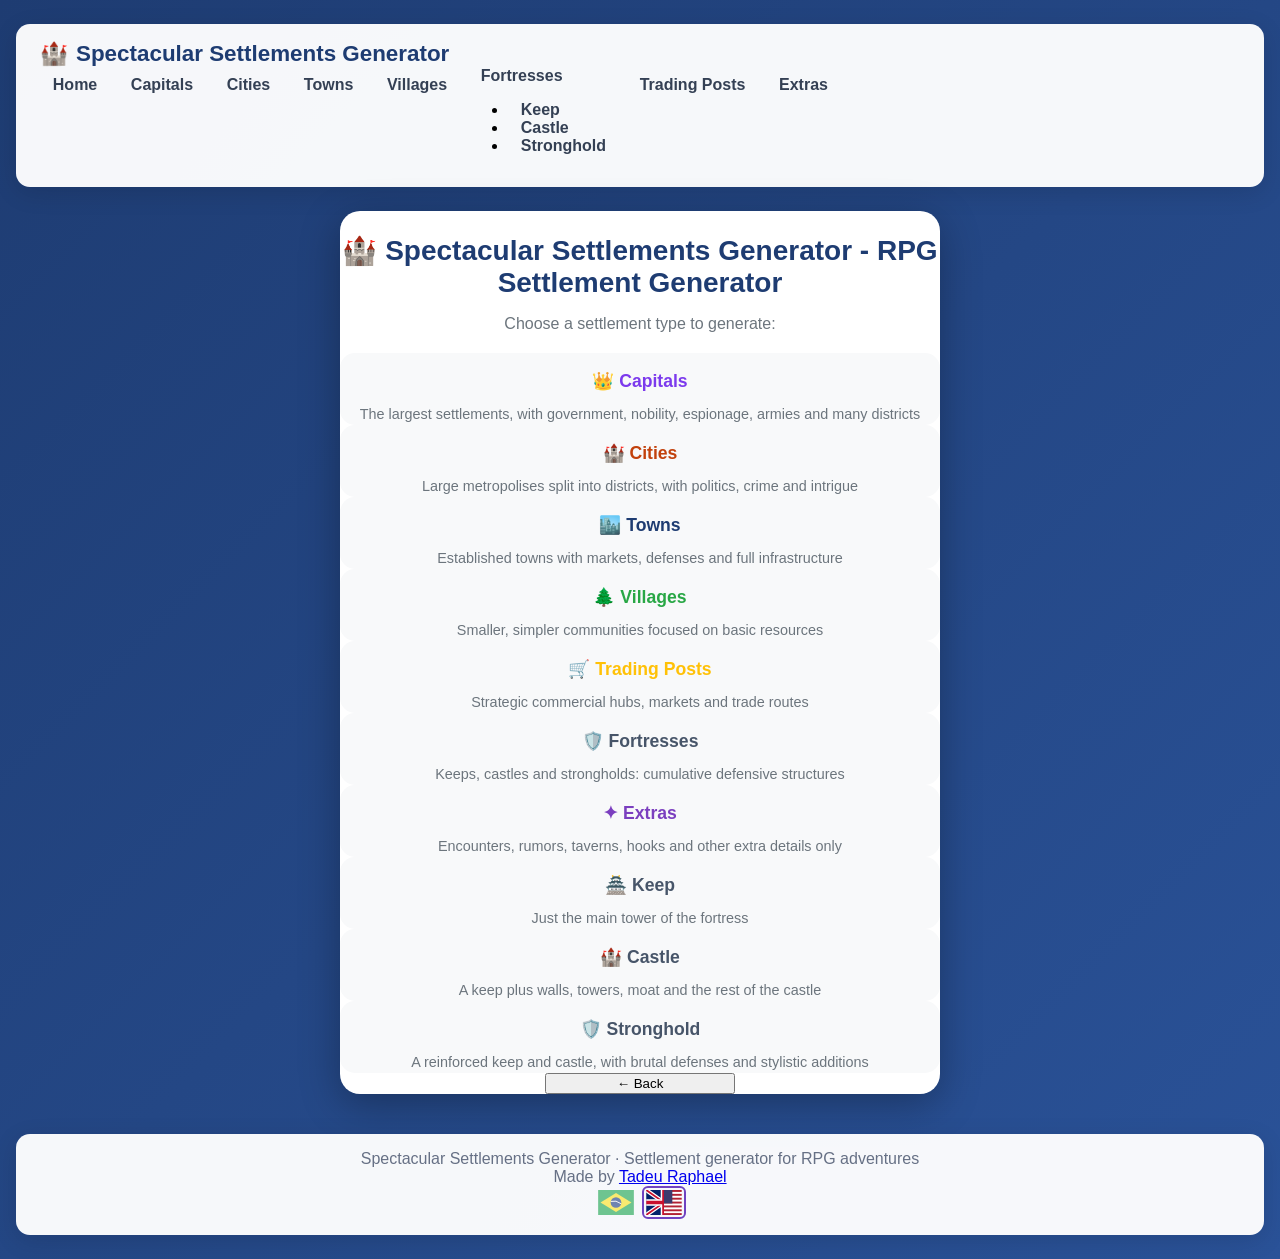
==== index.html @ ad84bc2d "Hotfix: Changed name of it. I will keep the repository just for S.Settlements" ====
<!DOCTYPE html>
<html lang="en">
<head>
    <meta charset="UTF-8">
    <meta http-equiv="X-UA-Compatible" content="IE=edge">
    <meta name="viewport" content="width=device-width, initial-scale=1.0">
    <title>Spectacular Settlements Generator - RPG Settlement Generator</title>
    <link rel="stylesheet" href="vendor/bootstrap/css/bootstrap.min.css">
    <link rel="stylesheet" href="css/stylesheet.css">
</head>

<body class="index-page">
    <div id="site-header"></div>
    <main class="index-main container py-5">
        <section class="main-menu card border-0 shadow-lg">
            <div class="card-body p-3 p-md-4">
            <h1 data-i18n class="menu-title h2 fw-bold">🏰 Spectacular Settlements Generator - RPG Settlement Generator</h1>
            <p data-i18n class="menu-description lead text-secondary">
                Choose a settlement type to generate:
            </p>

            <div class="row g-3" id="menu-main">
                <div class="col-12">
                    <a class="city-card capitals-card card h-100 text-decoration-none" href="capitals.html">
                        <div class="card-body py-4">
                            <h2 data-i18n class="city-title capitals-title card-title fw-semibold">👑 Capitals</h2>
                            <p data-i18n class="city-description card-text text-secondary">The largest settlements, with government, nobility, espionage, armies and many districts</p>
                        </div>
                    </a>
                </div>

                <div class="col-12">
                    <a class="city-card cities-card card h-100 text-decoration-none" href="cities.html">
                        <div class="card-body py-4">
                            <h2 data-i18n class="city-title cities-title card-title fw-semibold">🏰 Cities</h2>
                            <p data-i18n class="city-description card-text text-secondary">Large metropolises split into districts, with politics, crime and intrigue</p>
                        </div>
                    </a>
                </div>

                <div class="col-12">
                    <a class="city-card town-card card h-100 text-decoration-none" href="towns.html">
                        <div class="card-body py-4">
                            <h2 data-i18n class="city-title town-title card-title fw-semibold">🏙️ Towns</h2>
                            <p data-i18n class="city-description card-text text-secondary">Established towns with markets, defenses and full infrastructure</p>
                        </div>
                    </a>
                </div>

                <div class="col-12">
                    <a class="city-card village-card card h-100 text-decoration-none" href="villages.html">
                        <div class="card-body py-4">
                            <h2 data-i18n class="city-title village-title card-title fw-semibold">🌲 Villages</h2>
                            <p data-i18n class="city-description card-text text-secondary">Smaller, simpler communities focused on basic resources</p>
                        </div>
                    </a>
                </div>

                <div class="col-12">
                    <a class="city-card trading-card card h-100 text-decoration-none" href="trading-post.html">
                        <div class="card-body py-4">
                            <h2 data-i18n class="city-title trading-title card-title fw-semibold">🛒 Trading Posts</h2>
                            <p data-i18n class="city-description card-text text-secondary">Strategic commercial hubs, markets and trade routes</p>
                        </div>
                    </a>
                </div>

                <div class="col-12">
                    <a class="city-card fortresses-card card h-100 text-decoration-none" href="#" id="fortresses-open" role="button">
                        <div class="card-body py-4">
                            <h2 data-i18n class="city-title fortresses-title card-title fw-semibold">🛡️ Fortresses</h2>
                            <p data-i18n class="city-description card-text text-secondary">Keeps, castles and strongholds: cumulative defensive structures</p>
                        </div>
                    </a>
                </div>

                <div class="col-12">
                    <a class="city-card extras-menu-card card h-100 text-decoration-none" href="extras.html">
                        <div class="card-body py-4">
                            <h2 data-i18n class="city-title extras-title card-title fw-semibold">✦ Extras</h2>
                            <p data-i18n class="city-description card-text text-secondary">Encounters, rumors, taverns, hooks and other extra details only</p>
                        </div>
                    </a>
                </div>
            </div>

            <div id="menu-fortresses" class="d-none">
                <div class="row g-3">
                    <div class="col-12">
                        <a class="city-card fortresses-card card h-100 text-decoration-none" href="keep.html">
                            <div class="card-body py-4">
                                <h2 data-i18n class="city-title fortresses-title card-title fw-semibold">🏯 Keep</h2>
                                <p data-i18n class="city-description card-text text-secondary">Just the main tower of the fortress</p>
                            </div>
                        </a>
                    </div>
                    <div class="col-12">
                        <a class="city-card fortresses-card card h-100 text-decoration-none" href="castle.html">
                            <div class="card-body py-4">
                                <h2 data-i18n class="city-title fortresses-title card-title fw-semibold">🏰 Castle</h2>
                                <p data-i18n class="city-description card-text text-secondary">A keep plus walls, towers, moat and the rest of the castle</p>
                            </div>
                        </a>
                    </div>
                    <div class="col-12">
                        <a class="city-card fortresses-card card h-100 text-decoration-none" href="stronghold.html">
                            <div class="card-body py-4">
                                <h2 data-i18n class="city-title fortresses-title card-title fw-semibold">🛡️ Stronghold</h2>
                                <p data-i18n class="city-description card-text text-secondary">A reinforced keep and castle, with brutal defenses and stylistic additions</p>
                            </div>
                        </a>
                    </div>
                    <div class="col-12 text-center">
                        <button data-i18n class="btn btn-outline-secondary generation-button" type="button" id="fortresses-back">← Back</button>
                    </div>
                </div>
            </div>
            </div>
        </section>
    </main>
    <div id="site-footer"></div>

    <script src="js/i18n.js" defer></script>
<script src="vendor/bootstrap/js/bootstrap.bundle.min.js" defer></script>
    <script src="js/layout.js" defer></script>
    <script src="js/index.js" defer></script>
</body>
</html>
---- css/stylesheet.css ----
/* Spectacular Settlements Generator page styles */

/* Default back button - centered at the top */
.towns-page:not(.generation-page) .back-btn {
    position: fixed;
    top: 20px;
    left: 50%;
    transform: translateX(-50%);
    z-index: 1000;
    background: linear-gradient(45deg, #667eea 0%, #764ba2 100%);
    color: white;
    border: none;
    padding: 12px 30px;
    border-radius: 50px;
    font-size: 15px;
    font-weight: 600;
    cursor: pointer;
    transition: all 0.3s ease;
    box-shadow: 0 4px 15px rgba(102, 126, 234, 0.4);
    text-decoration: none;
    display: inline-block;
    text-align: center;
    letter-spacing: 0.5px;
}

.towns-page:not(.generation-page) .back-btn:hover {
    transform: translateX(-50%) translateY(-2px);
    box-shadow: 0 6px 25px rgba(102, 126, 234, 0.6);
    background: linear-gradient(45deg, #764ba2 0%, #667eea 100%);
}

/* Default container for all pages */
.towns-page:not(.generation-page) .content-container {
    margin-top: 80px; /* Space for the fixed button */
    padding: 30px 40px;
    background: rgba(255, 255, 255, 0.97);
    border-radius: 12px;
    box-shadow: 0 8px 32px rgba(0, 0, 0, 0.15);
    max-width: 95%; /* Responsivo */
    min-height: calc(100vh - 80px);
    margin-left: auto;
    margin-right: auto;
}

/* Default typography styles */
.towns-page:not(.generation-page) h2 {
    color: #333;
    font-weight: 700;
    margin-bottom: 15px;
    border-bottom: 3px solid #667eea;
    padding-bottom: 8px;
    display: inline-block;
    font-size: 1.4em;
}

.towns-page:not(.generation-page) h3 {
    color: #555;
    font-weight: 600;
    margin-top: 18px;
    margin-bottom: 8px;
    font-size: 1.15em;
}

.towns-page:not(.generation-page) p {
    color: #444;
    line-height: 1.7;
    padding: 4px 0;
    font-size: 0.95em;
}

/* Section headings with themed colors */
.towns-page:not(.generation-page) .borders-towns h2 {
    border-color: #667eea; /* Purple for towns */
}

.towns-page:not(.generation-page) .borders-villages h2 {
    border-color: #10b981; /* Green for villages */
}

.towns-page:not(.generation-page) .borders-trading h2 {
    border-color: #f59e0b; /* Orange for trading posts */
}

/* Back button with themed colors */
.towns-page:not(.generation-page) .towns-back-btn {
    background: linear-gradient(45deg, #667eea 0%, #764ba2 100%);
}

.towns-page:not(.generation-page) .villages-back-btn {
    background: linear-gradient(45deg, #10b981 0%, #059669 100%);
}

.towns-page:not(.generation-page) .trading-back-btn {
    background: linear-gradient(45deg, #f59e0b 0%, #d97706 100%);
}

/* Hover animations for themed buttons */
.towns-page:not(.generation-page) .towns-back-btn:hover {
    background: linear-gradient(45deg, #764ba2 0%, #667eea 100%);
    box-shadow: 0 6px 20px rgba(102, 126, 234, 0.4);
}

.towns-page:not(.generation-page) .villages-back-btn:hover {
    background: linear-gradient(45deg, #059669 0%, #10b981 100%);
    box-shadow: 0 6px 20px rgba(16, 185, 129, 0.4);
}

.towns-page:not(.generation-page) .trading-back-btn:hover {
    background: linear-gradient(45deg, #d97706 0%, #f59e0b 100%);
    box-shadow: 0 6px 20px rgba(245, 158, 11, 0.4);
}

/* Optional themed background */
.towns-page:not(.generation-page).towns-theme-body {
    background: linear-gradient(135deg, #f0f4ff 0%, #e8eaf6 100%);
}

.towns-page:not(.generation-page).villages-theme-body {
    background: linear-gradient(135deg, #f0fdf4 0%, #dcfce7 100%);
}

.towns-page:not(.generation-page).trading-theme-body {
    background: linear-gradient(135deg, #fffbeb 0%, #fef3c7 100%);
}

/* Responsividade */
@media (max-width: 768px) {
    .towns-page:not(.generation-page) .content-container {
        padding: 25px 20px;
    }
    
    .towns-page:not(.generation-page) h2 {
        font-size: 1.2em;
    }
    
    .towns-page:not(.generation-page) h3 {
        font-size: 1.05em;
    }
}

.site-header,
.site-footer {
    width: min(100% - 2rem, 1200px);
    margin: 1rem auto 0;
    padding: 1rem 1.5rem;
    border-radius: 14px;
    background: rgba(255, 255, 255, 0.96);
    box-shadow: 0 6px 24px rgba(0, 0, 0, 0.12);
}

.site-header {
    display: flex;
    justify-content: space-between;
    align-items: center;
    gap: 1rem;
}

.site-header .container-fluid {
    flex-wrap: wrap;
    justify-content: space-between;
}

.site-brand {
    display: inline-flex;
    align-items: center;
    gap: 0.5rem;
    color: #1e3c72;
    font-size: 1.4rem;
    font-weight: 800;
    text-decoration: none;
}

.site-navigation {
    display: flex;
    justify-content: center;
    flex-wrap: wrap;
    gap: 0.5rem;
}

.site-navigation a {
    padding: 0.55rem 0.8rem;
    border-radius: 999px;
    color: #344054;
    font-weight: 600;
    text-decoration: none;
    transition: background-color 0.2s ease, color 0.2s ease;
}

.site-navigation a:hover,
.site-navigation a:focus-visible {
    background: #eef2ff;
    color: #1e3c72;
}

.site-footer {
    margin: 1rem auto;
    color: #667085;
    text-align: center;
}

.site-footer p {
    margin: 0;
}

.index-page {
    display: grid;
    grid-template-rows: auto 1fr auto;
    min-height: 100vh;
    background: linear-gradient(135deg, #1e3c72 0%, #2a5298 100%);
    font-family: 'Segoe UI', Tahoma, Geneva, Verdana, sans-serif;
}

.index-main {
    display: grid;
    place-items: center;
    padding: 1.5rem 1rem;
}

.index-page .main-menu {
    width: min(100%, 600px);
    border-radius: 20px;
    background: white;
    box-shadow: 0 10px 40px rgba(0, 0, 0, 0.3);
    text-align: center;
}

.index-page .city-card {
    display: flex;
    flex-direction: column;
    padding: 0;
    margin: 0;
    border: 3px solid transparent;
    border-radius: 15px;
    background: #f8f9fa;
    color: inherit;
    text-decoration: none;
    transition: all 0.3s ease;
}

.index-page .city-card:hover {
    transform: translateY(-5px);
    box-shadow: 0 8px 20px rgba(0, 0, 0, 0.2);
}

.index-page .city-card:focus-visible {
    outline: 3px solid #1e3c72;
    outline-offset: 3px;
}

.index-page .cities-card:hover {
    border-color: #c2410c;
}

.index-page .cities-title {
    color: #c2410c;
}

.cities-page .generation-content h2,
.cities-page .generation-info h2 {
    border-color: #c2410c;
}

.index-page .capitals-card:hover {
    border-color: #7c3aed;
}

.index-page .capitals-title {
    color: #7c3aed;
}

.capitals-page .generation-content h2,
.capitals-page .generation-info h2 {
    border-color: #7c3aed;
}

.fortresses-page .generation-content h2,
.fortresses-page .generation-info h2 {
    border-color: #475569;
}

.index-page .fortresses-card:hover {
    border-color: #475569;
}

.index-page .fortresses-title {
    color: #475569;
}

.index-page .town-card:hover {
    border-color: #1e3c72;
}

.index-page .village-card:hover {
    border-color: #28a745;
}

.index-page .trading-card:hover {
    border-color: #ffc107;
}

.index-page .menu-title {
    color: #1e3c72;
    margin-bottom: 1rem;
    font-size: clamp(1.35rem, 4vw, 1.75rem);
}

.index-page .menu-description {
    color: #6c757d;
    font-size: 1rem;
    margin-bottom: 1.25rem;
}

.index-page .city-title {
    margin-bottom: 0.35rem;
    font-size: 1.1rem;
}

.index-page .town-title {
    color: #1e3c72;
}

.index-page .village-title {
    color: #28a745;
}

.index-page .trading-title {
    color: #ffc107;
}

.index-page .city-description {
    color: #6c757d;
    margin-bottom: 0;
    font-size: 0.9rem;
}

@media (max-width: 640px) {
    .site-header {
        flex-direction: column;
        padding: 1rem;
    }

    .site-header .container-fluid {
        flex-direction: column;
    }

    .site-navigation {
        gap: 0.25rem;
    }

    .site-navigation a {
        padding: 0.45rem 0.6rem;
        font-size: 0.9rem;
    }

    .site-footer {
        padding: 0.85rem 1rem;
    }
}

.trading-page {
    background: linear-gradient(135deg, #f5f7fa 0%, #c3cfe2 100%);
    min-height: 100vh;
    font-family: 'Segoe UI', Tahoma, Geneva, Verdana, sans-serif;
}

.trading-page:not(.generation-page) .container {
    margin-top: 50px;
    background: rgba(255, 255, 255, 0.95);
    border-radius: 15px;
    box-shadow: 0 10px 40px rgba(0, 0, 0, 0.2);
    padding: 30px;
    max-width: 900px;
    border-left: 5px solid #ff8c00;
}

.trading-page:not(.generation-page) .back-btn {
    position: absolute;
    top: 20px;
    left: 20px;
    z-index: 1000;
    background: linear-gradient(45deg, #ff8c00, #e67e00);
    color: white;
    border: none;
    padding: 12px 25px;
    border-radius: 30px;
    font-size: 14px;
    font-weight: 600;
    cursor: pointer;
    transition: all 0.3s ease;
    box-shadow: 0 4px 15px rgba(255, 140, 0, 0.3);
}

.trading-page:not(.generation-page) .back-btn:hover {
    transform: translateY(-3px);
    box-shadow: 0 6px 20px rgba(255, 140, 0, 0.5);
}

.trading-page:not(.generation-page) h2 {
    color: #ff8c00;
    font-weight: 700;
    margin-bottom: 20px;
    border-bottom: 3px solid #ff8c00;
    padding-bottom: 10px;
    display: inline-block;
}

.trading-page:not(.generation-page) h3 {
    color: #555;
    font-weight: 600;
    margin-top: 20px;
    font-size: 1.1em;
}

.trading-page:not(.generation-page) p {
    color: #666;
    line-height: 1.6;
    padding: 5px 0;
}

.villages-page {
    background: linear-gradient(135deg, #11998e 0%, #38ef7d 100%);
    min-height: 100vh;
    padding: 2rem;
}

.villages-page:not(.generation-page) .container-fluid {
    max-width: 900px;
    margin: 0 auto;
    background: white;
    border-radius: 20px;
    padding: 2rem;
    box-shadow: 0 10px 40px rgba(0, 0, 0, 0.3);
}

.villages-page:not(.generation-page) h2 {
    color: #11998e;
    border-bottom: 3px solid #11998e;
    padding-bottom: 0.5rem;
    margin-top: 2rem;
}

.villages-page:not(.generation-page) h3 {
    color: #495057;
    font-weight: 600;
}

.villages-page:not(.generation-page) .btn-back {
    background: linear-gradient(135deg, #28a745 0%, #218838 100%);
    color: white;
    padding: 12px 30px;
    border-radius: 10px;
    text-decoration: none;
    display: inline-block;
    margin-top: 2rem;
    font-weight: 600;
    transition: all 0.3s ease;
    border: none;
    cursor: pointer;
}

.villages-page:not(.generation-page) .btn-back:hover {
    transform: translateY(-3px);
    box-shadow: 0 5px 15px rgba(40, 167, 69, 0.4);
}

.villages-page:not(.generation-page) p {
    color: #212529;
    line-height: 1.6;
    font-size: 1.05rem;
}

.towns-page:not(.generation-page) .reset-btn {
    position: absolute;
    top: 15px;
    right: 15px;
    background: linear-gradient(45deg, #1e3c72, #0d6efd);
    color: white;
    border: none;
    padding: 10px 20px;
    border-radius: 25px;
    font-size: 14px;
    font-weight: 600;
    cursor: pointer;
    transition: all 0.3s ease;
    box-shadow: 0 4px 15px rgba(30, 60, 114, 0.3);
    z-index: 1000;
}

.towns-page:not(.generation-page) .reset-btn:hover {
    transform: translateY(-2px) scale(1.05);
    box-shadow: 0 6px 20px rgba(30, 60, 114, 0.5);
}

.villages-page:not(.generation-page) .reset-btn,
.generic-page .reset-btn {
    position: absolute;
    top: 15px;
    right: 15px;
    color: white;
    border: none;
    padding: 10px 20px;
    border-radius: 25px;
    font-size: 14px;
    font-weight: 600;
    cursor: pointer;
    transition: all 0.3s ease;
    z-index: 1000;
}

.villages-page:not(.generation-page) .reset-btn {
    background: linear-gradient(45deg, #28a745, #198754);
    box-shadow: 0 4px 15px rgba(40, 167, 69, 0.3);
}

.villages-page:not(.generation-page) .reset-btn:hover {
    transform: translateY(-2px) scale(1.05);
    box-shadow: 0 6px 20px rgba(40, 167, 69, 0.5);
}

.generic-page {
    background: linear-gradient(135deg, #f5f7fa 0%, #c3cfe2 100%);
    min-height: 100vh;
    font-family: 'Segoe UI', Tahoma, Geneva, Verdana, sans-serif;
}

.generic-page .container {
    margin-top: 40px;
    background: rgba(255, 255, 255, 0.95);
    border-radius: 15px;
    box-shadow: 0 10px 40px rgba(0, 0, 0, 0.2);
    padding: 30px;
}

.generic-page .page-title {
    color: #dc3545;
    font-weight: 700;
    margin-bottom: 15px;
    border-bottom: 3px solid #dc3545;
    padding-bottom: 8px;
}

.generic-page h3 {
    color: #555;
    font-weight: 600;
    margin-top: 20px;
}

.generic-page p {
    color: #666;
    line-height: 1.6;
}

.generic-page .reset-btn {
    background: linear-gradient(45deg, #dc3545, #c82333);
    box-shadow: 0 4px 15px rgba(220, 53, 69, 0.3);
}

.generic-page .reset-btn:hover {
    transform: translateY(-2px) scale(1.05);
    box-shadow: 0 6px 20px rgba(220, 53, 69, 0.5);
}

.generation-page {
    min-height: 100vh;
    padding: 1.5rem 1rem 3rem;
    background: linear-gradient(135deg, #f5f7fa 0%, #c3cfe2 100%);
    font-family: 'Segoe UI', Tahoma, Geneva, Verdana, sans-serif;
    text-align: center;
}

.generation-button {
    min-width: 190px;
    transition: transform 0.2s ease;
}

.generation-button:focus-visible {
    outline: 3px solid #1e3c72;
    outline-offset: 3px;
}

.generation-page .reset-btn {
    position: static;
}

.generation-content {
    max-width: 900px;
    margin-left: auto;
    margin-right: auto;
}

.generation-content .row {
    justify-content: center;
    margin: 0;
}

.generation-content .col {
    flex: 0 0 100%;
    max-width: 760px;
    padding: 0;
}

.generation-content h2 {
    max-width: 100%;
    color: #333;
    text-align: center;
}

.towns-page .generation-content h2 {
    border-color: #667eea;
}

.villages-page .generation-content h2 {
    border-color: #10b981;
}

.trading-page .generation-content h2 {
    border-color: #f59e0b;
}

.generation-content h3,
.generation-info h3 {
    color: #555;
    text-align: center;
}

.generation-info {
    max-width: 900px;
}

.generation-info h2 {
    color: #333;
}

.towns-page .generation-info h2 {
    border-color: #667eea;
}

.villages-page .generation-info h2 {
    border-color: #10b981;
}

.trading-page .generation-info h2 {
    border-color: #f59e0b;
}

.generation-info h3 {
    margin: 1.5rem 0 0.75rem;
    font-size: 1.1rem;
}

.generation-info section:first-of-type h3 {
    margin-top: 0;
}

.generation-info p {
    margin: 0;
    color: #444;
    text-align: center;
}

.generation-info table {
    font-size: 0.9rem;
}

/* Extra content (Appendices A-D): purple accents mark it as optional */
.extras-card {
    text-align: center;
}

.extras-page .generation-info h2 {
    border-color: #7b3fbf;
}

.index-page .extras-menu-card:hover {
    border-color: #7b3fbf;
}

.index-page .extras-title {
    color: #7b3fbf;
}

.extra-controls {
    max-width: 520px;
    margin: 0 auto 1rem;
}

.extra-badge {
    display: inline-block;
    padding: 0.1rem 0.5rem;
    border-radius: 999px;
    background: #7b3fbf;
    color: #fff;
    font-size: 0.75rem;
    font-weight: 600;
    vertical-align: middle;
}

.extra-button {
    background: #f1e8fb;
    border: 1px solid #7b3fbf;
    color: #5a2a91;
}

.extra-button:hover {
    background: #7b3fbf;
    color: #fff;
}

.extra-result {
    max-width: 700px;
    margin: 0.5rem auto;
    padding: 0.75rem 1rem;
    border: 1px dashed #7b3fbf;
    border-radius: 8px;
    background: #faf6ff;
    text-align: center;
}

.extra-dl {
    display: grid;
    grid-template-columns: max-content 1fr;
    gap: 0.25rem 1rem;
    justify-content: center;
    text-align: left;
}

.extra-dl dt {
    color: #5a2a91;
}

.extra-dl dd {
    margin: 0;
}

.extra-term {
    border-bottom: 1px dotted #7b3fbf;
    color: #5a2a91;
    cursor: help;
}

.extra-term::after {
    content: "\2726";
    margin-left: 0.15em;
    font-size: 0.7em;
    vertical-align: super;
    color: #7b3fbf;
}

.extra-chips {
    display: flex;
    flex-wrap: wrap;
    gap: 0.4rem;
}

.extra-chip {
    padding: 0.15rem 0.6rem;
    border: 1px solid #7b3fbf;
    border-radius: 999px;
    background: #f1e8fb;
    color: #5a2a91;
    font-size: 0.8rem;
}

.extra-chip-button {
    cursor: pointer;
}

.extra-modal .modal-content {
    border-top: 4px dashed #7b3fbf;
}

.generation-content p {
    max-width: 700px;
    margin: 0.35rem auto 1rem;
    padding: 0.75rem 1rem;
    border-radius: 8px;
    background: #f8f9fa;
    color: #444;
    font-size: 1rem;
    line-height: 1.65;
    text-align: center;
}

@media (max-width: 576px) {
    .generation-page {
        padding: 1rem 0.75rem 2rem;
    }

    .generation-button {
        width: 100%;
    }

}

/* Language switcher */
.flag-button {
    padding: 2px;
    border: 2px solid transparent;
    border-radius: 6px;
    background: none;
    line-height: 0;
    opacity: 0.55;
    cursor: pointer;
    transition: opacity 0.15s, border-color 0.15s;
}

.flag-button:hover,
.flag-button[aria-pressed="true"] {
    opacity: 1;
}

.flag-button[aria-pressed="true"] {
    border-color: #6f42c1;
}
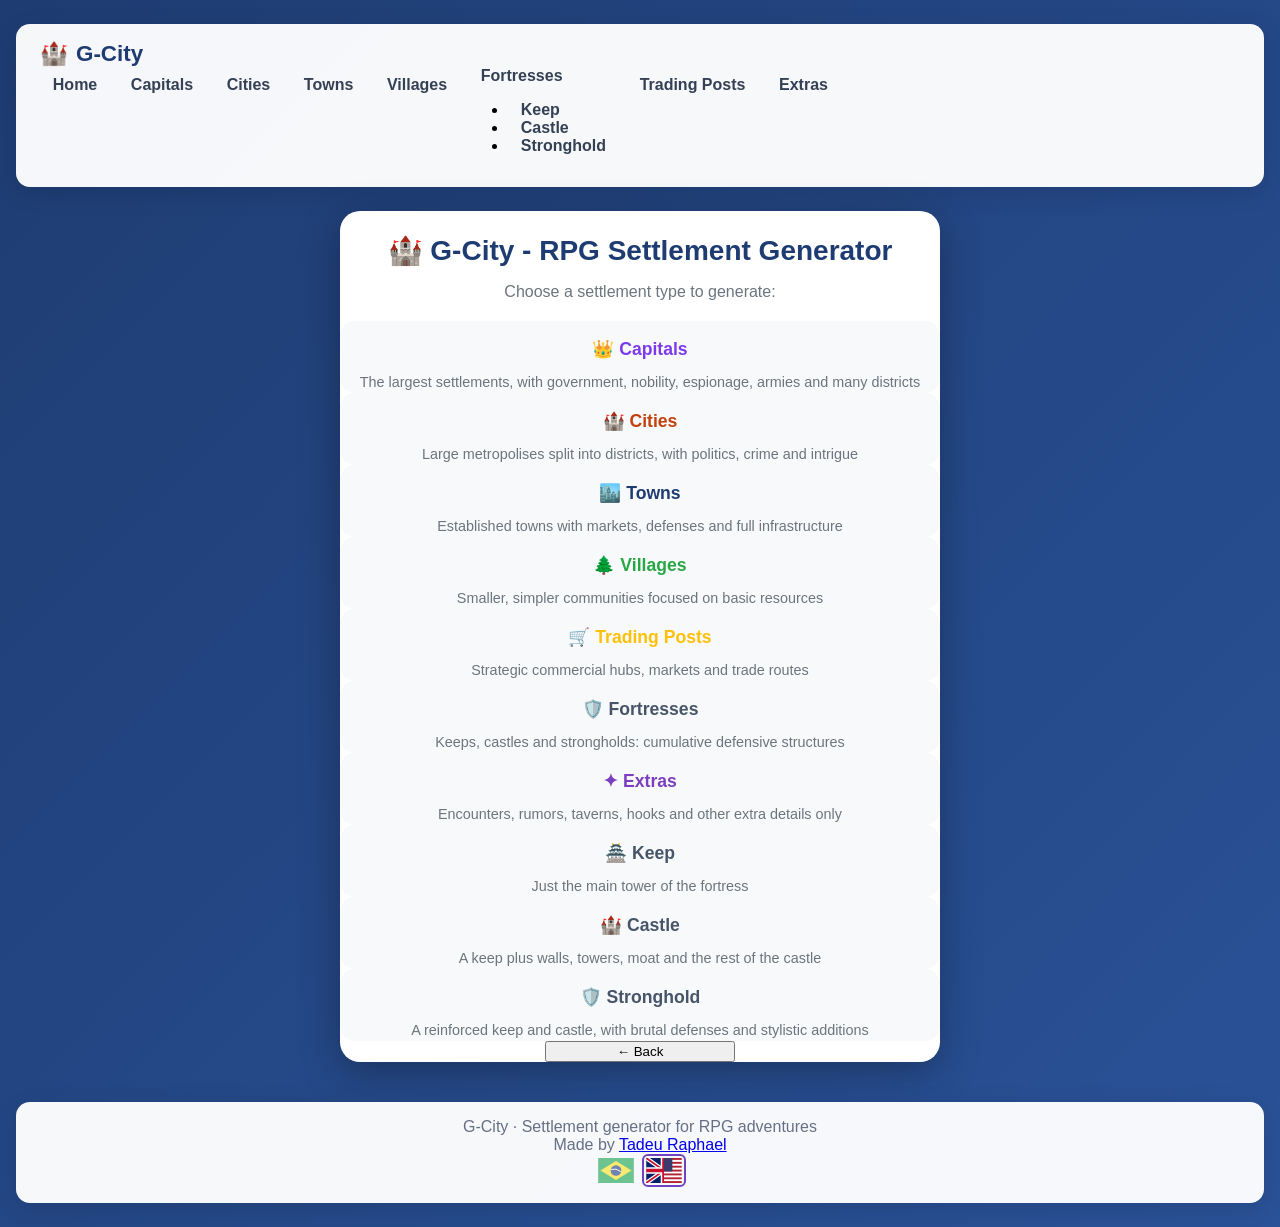
==== commit efb51d62: "Hotfix: Changed name to G-City after separating the project between two repositories" ====
--- a/index.html
+++ b/index.html
@@ -4,7 +4,7 @@
     <meta charset="UTF-8">
     <meta http-equiv="X-UA-Compatible" content="IE=edge">
     <meta name="viewport" content="width=device-width, initial-scale=1.0">
-    <title>Spectacular Settlements Generator - RPG Settlement Generator</title>
+    <title>G-City - RPG Settlement Generator</title>
     <link rel="stylesheet" href="vendor/bootstrap/css/bootstrap.min.css">
     <link rel="stylesheet" href="css/stylesheet.css">
 </head>
@@ -14,7 +14,7 @@
     <main class="index-main container py-5">
         <section class="main-menu card border-0 shadow-lg">
             <div class="card-body p-3 p-md-4">
-            <h1 data-i18n class="menu-title h2 fw-bold">🏰 Spectacular Settlements Generator - RPG Settlement Generator</h1>
+            <h1 data-i18n class="menu-title h2 fw-bold">🏰 G-City - RPG Settlement Generator</h1>
             <p data-i18n class="menu-description lead text-secondary">
                 Choose a settlement type to generate:
             </p>
--- a/css/stylesheet.css
+++ b/css/stylesheet.css
@@ -1,4 +1,4 @@
-/* Spectacular Settlements Generator page styles */
+/* G-City page styles */
 
 /* Default back button - centered at the top */
 .towns-page:not(.generation-page) .back-btn {
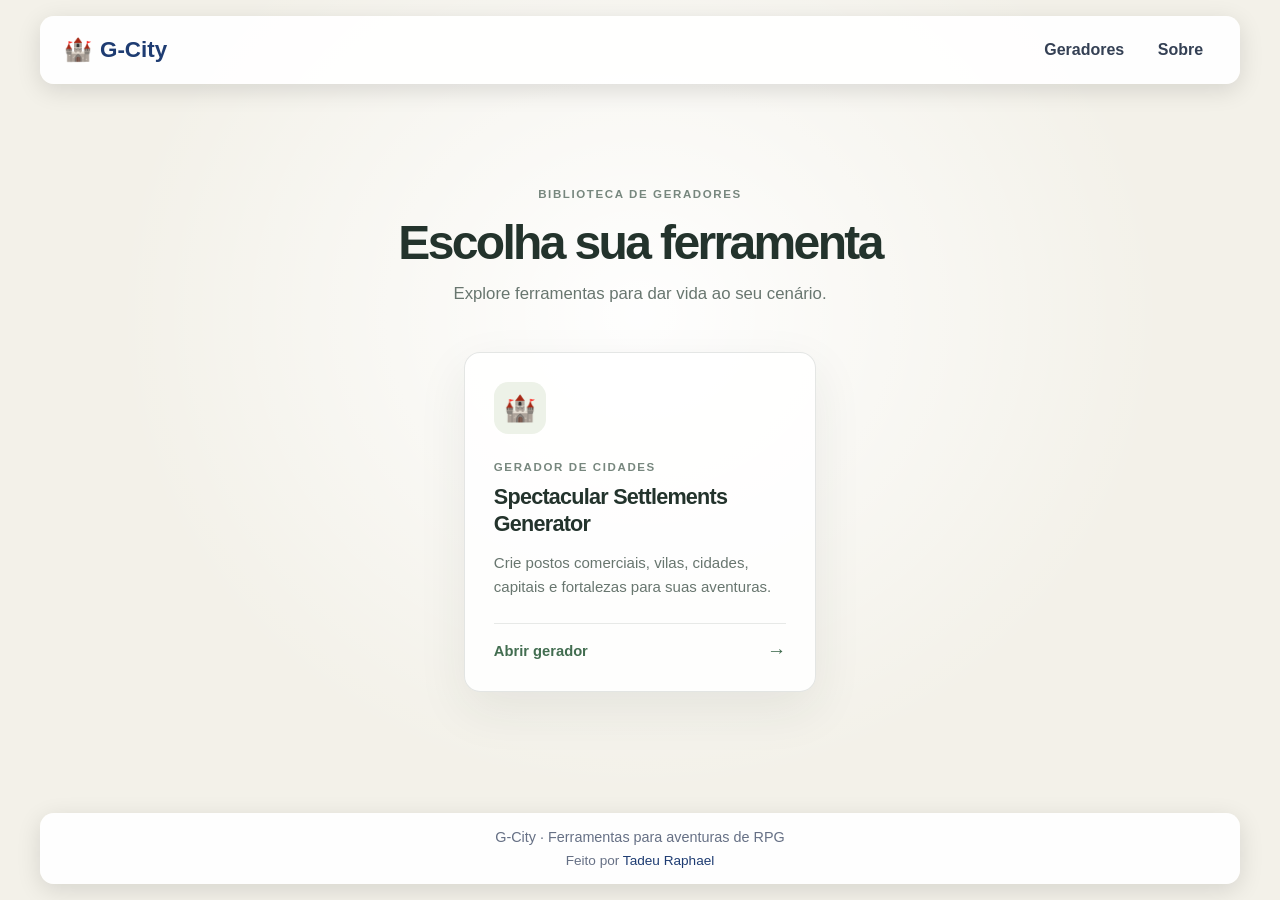
==== commit a3481310: "Hotfix: Modify the structure for using Github Submodules" ====
--- a/index.html
+++ b/index.html
@@ -1,128 +1,58 @@
 <!DOCTYPE html>
-<html lang="en">
+<html lang="pt-BR">
 <head>
     <meta charset="UTF-8">
-    <meta http-equiv="X-UA-Compatible" content="IE=edge">
     <meta name="viewport" content="width=device-width, initial-scale=1.0">
-    <title>G-City - RPG Settlement Generator</title>
-    <link rel="stylesheet" href="vendor/bootstrap/css/bootstrap.min.css">
-    <link rel="stylesheet" href="css/stylesheet.css">
+    <meta name="theme-color" content="#17251f">
+    <meta name="description" content="G-City reúne ferramentas para criar mundos e assentamentos de RPG.">
+    <title>G-City — Ferramentas para RPG</title>
+    <link rel="stylesheet" href="css/landing.css">
 </head>
 
-<body class="index-page">
-    <div id="site-header"></div>
-    <main class="index-main container py-5">
-        <section class="main-menu card border-0 shadow-lg">
-            <div class="card-body p-3 p-md-4">
-            <h1 data-i18n class="menu-title h2 fw-bold">🏰 G-City - RPG Settlement Generator</h1>
-            <p data-i18n class="menu-description lead text-secondary">
-                Choose a settlement type to generate:
-            </p>
+<body>
+    <div class="site-shell" id="top">
+        <header class="site-header">
+            <div class="header-inner">
+                <a class="site-brand" href="./" aria-label="G-City, início">
+                    <span aria-hidden="true">🏰</span>
+                    <span>G-City</span>
+                </a>
+                <nav class="site-navigation" aria-label="Navegação principal">
+                    <a href="#geradores">Geradores</a>
+                    <a href="#sobre">Sobre</a>
+                </nav>
+            </div>
+        </header>
 
-            <div class="row g-3" id="menu-main">
-                <div class="col-12">
-                    <a class="city-card capitals-card card h-100 text-decoration-none" href="capitals.html">
-                        <div class="card-body py-4">
-                            <h2 data-i18n class="city-title capitals-title card-title fw-semibold">👑 Capitals</h2>
-                            <p data-i18n class="city-description card-text text-secondary">The largest settlements, with government, nobility, espionage, armies and many districts</p>
-                        </div>
-                    </a>
-                </div>
+        <main class="site-main">
+            <section class="generator-section" id="geradores" aria-labelledby="generator-heading">
+                <p class="eyebrow">BIBLIOTECA DE GERADORES</p>
+                <h1 id="generator-heading">Escolha sua ferramenta</h1>
+                <p class="section-description">Explore ferramentas para dar vida ao seu cenário.</p>
 
-                <div class="col-12">
-                    <a class="city-card cities-card card h-100 text-decoration-none" href="cities.html">
-                        <div class="card-body py-4">
-                            <h2 data-i18n class="city-title cities-title card-title fw-semibold">🏰 Cities</h2>
-                            <p data-i18n class="city-description card-text text-secondary">Large metropolises split into districts, with politics, crime and intrigue</p>
-                        </div>
-                    </a>
-                </div>
-
-                <div class="col-12">
-                    <a class="city-card town-card card h-100 text-decoration-none" href="towns.html">
-                        <div class="card-body py-4">
-                            <h2 data-i18n class="city-title town-title card-title fw-semibold">🏙️ Towns</h2>
-                            <p data-i18n class="city-description card-text text-secondary">Established towns with markets, defenses and full infrastructure</p>
-                        </div>
-                    </a>
-                </div>
-
-                <div class="col-12">
-                    <a class="city-card village-card card h-100 text-decoration-none" href="villages.html">
-                        <div class="card-body py-4">
-                            <h2 data-i18n class="city-title village-title card-title fw-semibold">🌲 Villages</h2>
-                            <p data-i18n class="city-description card-text text-secondary">Smaller, simpler communities focused on basic resources</p>
-                        </div>
-                    </a>
-                </div>
-
-                <div class="col-12">
-                    <a class="city-card trading-card card h-100 text-decoration-none" href="trading-post.html">
-                        <div class="card-body py-4">
-                            <h2 data-i18n class="city-title trading-title card-title fw-semibold">🛒 Trading Posts</h2>
-                            <p data-i18n class="city-description card-text text-secondary">Strategic commercial hubs, markets and trade routes</p>
-                        </div>
-                    </a>
-                </div>
-
-                <div class="col-12">
-                    <a class="city-card fortresses-card card h-100 text-decoration-none" href="#" id="fortresses-open" role="button">
-                        <div class="card-body py-4">
-                            <h2 data-i18n class="city-title fortresses-title card-title fw-semibold">🛡️ Fortresses</h2>
-                            <p data-i18n class="city-description card-text text-secondary">Keeps, castles and strongholds: cumulative defensive structures</p>
-                        </div>
-                    </a>
-                </div>
-
-                <div class="col-12">
-                    <a class="city-card extras-menu-card card h-100 text-decoration-none" href="extras.html">
-                        <div class="card-body py-4">
-                            <h2 data-i18n class="city-title extras-title card-title fw-semibold">✦ Extras</h2>
-                            <p data-i18n class="city-description card-text text-secondary">Encounters, rumors, taverns, hooks and other extra details only</p>
-                        </div>
-                    </a>
-                </div>
-            </div>
-
-            <div id="menu-fortresses" class="d-none">
-                <div class="row g-3">
-                    <div class="col-12">
-                        <a class="city-card fortresses-card card h-100 text-decoration-none" href="keep.html">
-                            <div class="card-body py-4">
-                                <h2 data-i18n class="city-title fortresses-title card-title fw-semibold">🏯 Keep</h2>
-                                <p data-i18n class="city-description card-text text-secondary">Just the main tower of the fortress</p>
-                            </div>
+                <div class="generator-grid">
+                    <div class="generator-slot generator-slot--left"></div>
+                    <div class="generator-slot generator-slot--center">
+                        <a class="generator-card" href="generators/spectacular-settlements/index.html">
+                            <span class="card-icon" aria-hidden="true">🏰</span>
+                            <span class="card-category">GERADOR DE CIDADES</span>
+                            <h2>Spectacular Settlements Generator</h2>
+                            <p>Crie postos comerciais, vilas, cidades, capitais e fortalezas para suas aventuras.</p>
+                            <span class="card-action">Abrir gerador <span aria-hidden="true">→</span></span>
                         </a>
                     </div>
-                    <div class="col-12">
-                        <a class="city-card fortresses-card card h-100 text-decoration-none" href="castle.html">
-                            <div class="card-body py-4">
-                                <h2 data-i18n class="city-title fortresses-title card-title fw-semibold">🏰 Castle</h2>
-                                <p data-i18n class="city-description card-text text-secondary">A keep plus walls, towers, moat and the rest of the castle</p>
-                            </div>
-                        </a>
-                    </div>
-                    <div class="col-12">
-                        <a class="city-card fortresses-card card h-100 text-decoration-none" href="stronghold.html">
-                            <div class="card-body py-4">
-                                <h2 data-i18n class="city-title fortresses-title card-title fw-semibold">🛡️ Stronghold</h2>
-                                <p data-i18n class="city-description card-text text-secondary">A reinforced keep and castle, with brutal defenses and stylistic additions</p>
-                            </div>
-                        </a>
-                    </div>
-                    <div class="col-12 text-center">
-                        <button data-i18n class="btn btn-outline-secondary generation-button" type="button" id="fortresses-back">← Back</button>
-                    </div>
+                    <div class="generator-slot generator-slot--right"></div>
                 </div>
-            </div>
-            </div>
-        </section>
-    </main>
-    <div id="site-footer"></div>
+            </section>
+        </main>
 
-    <script src="js/i18n.js" defer></script>
-<script src="vendor/bootstrap/js/bootstrap.bundle.min.js" defer></script>
-    <script src="js/layout.js" defer></script>
-    <script src="js/index.js" defer></script>
+        <footer class="site-footer" id="sobre">
+            <p class="footer-caption">G-City · Ferramentas para aventuras de RPG</p>
+            <p class="footer-credit">
+                Feito por
+                <a href="https://github.com/Tadeu-Raphael" target="_blank" rel="noopener noreferrer">Tadeu Raphael</a>
+            </p>
+        </footer>
+    </div>
 </body>
 </html>
--- a/css/landing.css
+++ b/css/landing.css
@@ -0,0 +1,305 @@
+:root {
+    color-scheme: light;
+    font-family: "Segoe UI", "Helvetica Neue", sans-serif;
+    color: #23332c;
+    background: #f3f1e9;
+    font-synthesis: none;
+    text-rendering: optimizeLegibility;
+    -webkit-font-smoothing: antialiased;
+    -moz-osx-font-smoothing: grayscale;
+}
+
+* {
+    box-sizing: border-box;
+}
+
+body {
+    min-width: 320px;
+    min-height: 100vh;
+    margin: 0;
+    background:
+        radial-gradient(ellipse at 50% 35%, rgba(255, 255, 255, 0.96), transparent 58%),
+        #f3f1e9;
+}
+
+a {
+    color: inherit;
+}
+
+.site-shell {
+    display: flex;
+    min-height: 100vh;
+    flex-direction: column;
+}
+
+.site-header {
+    width: min(100% - 2rem, 1200px);
+    margin: 1rem auto 0;
+    padding: 1rem 1.5rem;
+    border-radius: 14px;
+    background: rgba(255, 255, 255, 0.96);
+    box-shadow: 0 6px 24px rgba(0, 0, 0, 0.12);
+}
+
+.header-inner {
+    display: flex;
+    width: 100%;
+    align-items: center;
+    justify-content: space-between;
+}
+
+.site-brand {
+    display: inline-flex;
+    align-items: center;
+    gap: 0.5rem;
+    color: #1e3c72;
+    font-size: 1.4rem;
+    font-weight: 800;
+    text-decoration: none;
+}
+
+.site-navigation {
+    display: flex;
+    justify-content: center;
+    flex-wrap: wrap;
+    gap: 0.5rem;
+}
+
+.site-navigation a {
+    padding: 0.55rem 0.8rem;
+    border-radius: 999px;
+    color: #344054;
+    font-weight: 600;
+    text-decoration: none;
+    transition: background-color 0.2s ease, color 0.2s ease;
+}
+
+.site-navigation a:hover,
+.site-navigation a:focus-visible {
+    background: #eef2ff;
+    color: #1e3c72;
+}
+
+.site-navigation a:focus-visible {
+    outline: 2px solid #1e3c72;
+    outline-offset: 2px;
+}
+
+.site-main {
+    display: flex;
+    width: 100%;
+    flex: 1;
+    flex-direction: column;
+    justify-content: center;
+}
+
+.generator-section {
+    width: min(100% - 3rem, 1120px);
+    margin: 0 auto;
+    padding: 5rem 0;
+    text-align: center;
+}
+
+.eyebrow,
+.card-category {
+    color: #77877e;
+    font-size: 0.72rem;
+    font-weight: 750;
+    letter-spacing: 0.14em;
+}
+
+.eyebrow {
+    margin: 0 0 0.9rem;
+}
+
+.generator-section h1 {
+    margin: 0;
+    color: #23332c;
+    font-size: clamp(2rem, 4vw, 3rem);
+    letter-spacing: -0.055em;
+}
+
+.section-description {
+    margin: 0.9rem 0 3rem;
+    color: #68766f;
+    font-size: 1.05rem;
+}
+
+.generator-grid {
+    display: grid;
+    grid-template-columns: minmax(0, 1fr) minmax(16rem, 22rem) minmax(0, 1fr);
+    align-items: stretch;
+    gap: 1.5rem;
+}
+
+.generator-slot {
+    display: flex;
+    justify-content: center;
+}
+
+.generator-card {
+    display: flex;
+    width: 100%;
+    min-height: 21rem;
+    flex-direction: column;
+    align-items: flex-start;
+    padding: 1.8rem;
+    border: 1px solid rgba(35, 51, 44, 0.12);
+    border-radius: 1rem;
+    background: rgba(255, 255, 255, 0.86);
+    box-shadow: 0 18px 50px rgba(35, 51, 44, 0.08);
+    text-align: left;
+    text-decoration: none;
+    transition: transform 180ms ease, box-shadow 180ms ease, border-color 180ms ease;
+}
+
+.generator-card:hover,
+.generator-card:focus-visible {
+    transform: translateY(-4px);
+    border-color: rgba(64, 105, 78, 0.4);
+    box-shadow: 0 24px 56px rgba(35, 51, 44, 0.14);
+}
+
+.generator-card:focus-visible {
+    outline: 3px solid #6c9878;
+    outline-offset: 4px;
+}
+
+.card-icon {
+    display: grid;
+    width: 3.25rem;
+    height: 3.25rem;
+    margin-bottom: 1.7rem;
+    place-items: center;
+    border-radius: 0.9rem;
+    background: #edf2e8;
+    font-size: 1.6rem;
+}
+
+.card-category {
+    margin-bottom: 0.65rem;
+}
+
+.generator-card h2 {
+    margin: 0;
+    color: #23332c;
+    font-size: 1.35rem;
+    letter-spacing: -0.035em;
+    line-height: 1.25;
+}
+
+.generator-card p {
+    margin: 0.85rem 0 1.5rem;
+    color: #68766f;
+    font-size: 0.94rem;
+    line-height: 1.6;
+}
+
+.card-action {
+    display: flex;
+    width: 100%;
+    align-items: center;
+    justify-content: space-between;
+    margin-top: auto;
+    padding-top: 1rem;
+    border-top: 1px solid rgba(35, 51, 44, 0.1);
+    color: #426d50;
+    font-size: 0.92rem;
+    font-weight: 700;
+}
+
+.card-action span {
+    font-size: 1.2rem;
+    transition: transform 180ms ease;
+}
+
+.generator-card:hover .card-action span {
+    transform: translateX(4px);
+}
+
+.site-footer {
+    width: min(100% - 2rem, 1200px);
+    margin: 1rem auto;
+    padding: 1rem 1.5rem;
+    border-radius: 14px;
+    background: rgba(255, 255, 255, 0.96);
+    box-shadow: 0 6px 24px rgba(0, 0, 0, 0.12);
+    color: #667085;
+    font-size: 0.9rem;
+    text-align: center;
+}
+
+.site-footer p {
+    margin: 0;
+}
+
+.footer-caption {
+    margin-bottom: 0.5rem !important;
+}
+
+.footer-credit {
+    font-size: 0.85rem;
+}
+
+.footer-credit a {
+    color: #1e3c72;
+    text-decoration: none;
+}
+
+.footer-credit a:hover,
+.footer-credit a:focus-visible {
+    text-decoration: underline;
+}
+
+@media (max-width: 700px) {
+    .site-header {
+        flex-direction: column;
+        padding: 1rem;
+    }
+
+    .header-inner {
+        flex-direction: column;
+        gap: 0.75rem;
+    }
+
+    .site-navigation {
+        gap: 0.25rem;
+    }
+
+    .site-navigation a {
+        padding: 0.45rem 0.6rem;
+        font-size: 0.9rem;
+    }
+
+    .generator-section {
+        width: min(100% - 2rem, 1120px);
+        padding: 3.5rem 0;
+    }
+
+    .generator-grid {
+        grid-template-columns: minmax(0, 1fr);
+    }
+
+    .generator-slot:empty {
+        display: none;
+    }
+
+    .generator-slot {
+        max-width: 22rem;
+        width: 100%;
+        margin: 0 auto;
+    }
+
+    .site-footer {
+        padding: 0.85rem 1rem;
+    }
+}
+
+@media (prefers-reduced-motion: reduce) {
+    *,
+    *::before,
+    *::after {
+        scroll-behavior: auto !important;
+        transition-duration: 0.01ms !important;
+    }
+}
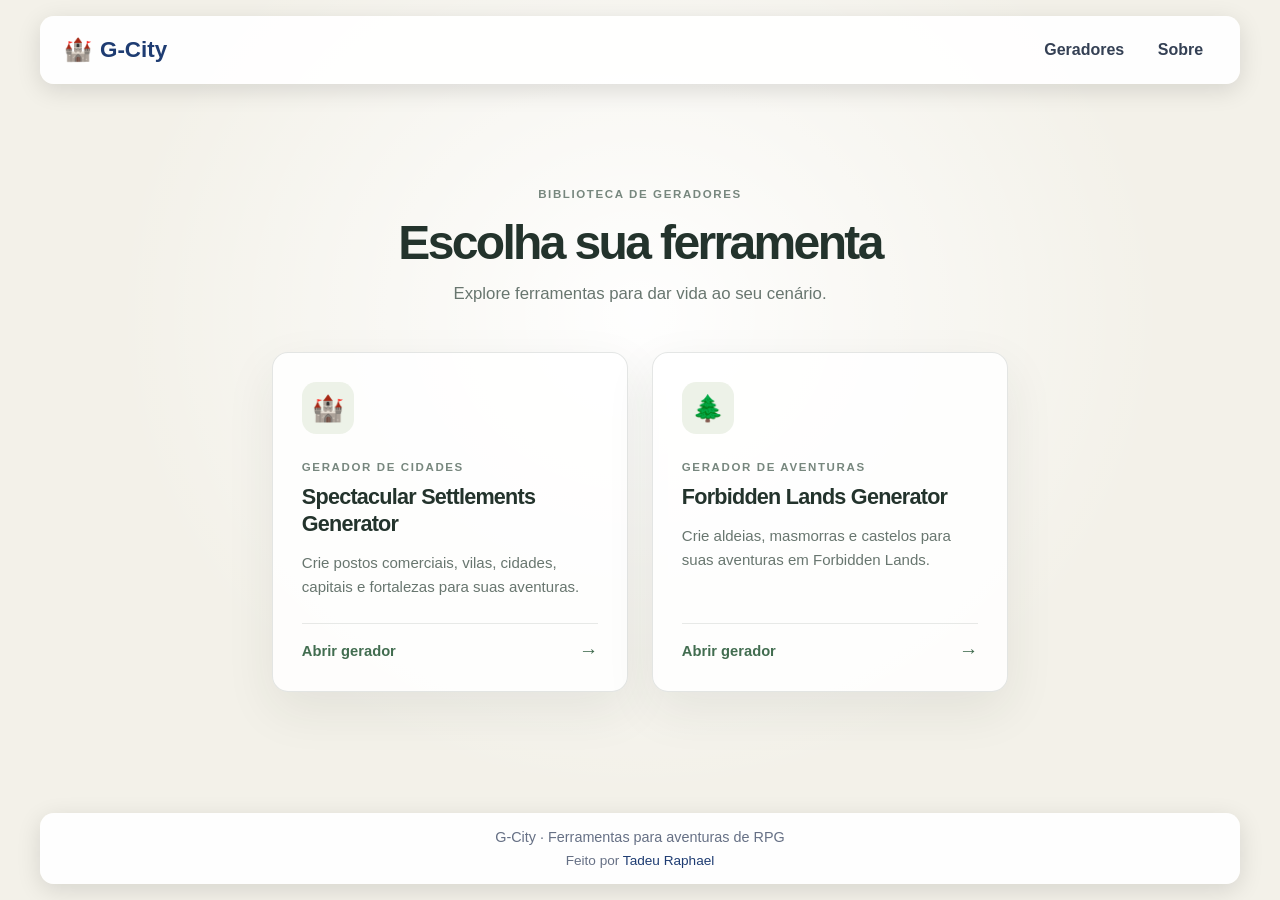
==== commit 267ab270: "Hotfix: Adjusted the generator redirects and layout" ====
--- a/index.html
+++ b/index.html
@@ -11,18 +11,7 @@
 
 <body>
     <div class="site-shell" id="top">
-        <header class="site-header">
-            <div class="header-inner">
-                <a class="site-brand" href="./" aria-label="G-City, início">
-                    <span aria-hidden="true">🏰</span>
-                    <span>G-City</span>
-                </a>
-                <nav class="site-navigation" aria-label="Navegação principal">
-                    <a href="#geradores">Geradores</a>
-                    <a href="#sobre">Sobre</a>
-                </nav>
-            </div>
-        </header>
+        <div id="site-header"></div>
 
         <main class="site-main">
             <section class="generator-section" id="geradores" aria-labelledby="generator-heading">
@@ -31,28 +20,26 @@
                 <p class="section-description">Explore ferramentas para dar vida ao seu cenário.</p>
 
                 <div class="generator-grid">
-                    <div class="generator-slot generator-slot--left"></div>
-                    <div class="generator-slot generator-slot--center">
-                        <a class="generator-card" href="generators/spectacular-settlements/index.html">
-                            <span class="card-icon" aria-hidden="true">🏰</span>
-                            <span class="card-category">GERADOR DE CIDADES</span>
-                            <h2>Spectacular Settlements Generator</h2>
-                            <p>Crie postos comerciais, vilas, cidades, capitais e fortalezas para suas aventuras.</p>
-                            <span class="card-action">Abrir gerador <span aria-hidden="true">→</span></span>
-                        </a>
-                    </div>
-                    <div class="generator-slot generator-slot--right"></div>
+                    <a class="generator-card" href="generators/spectacular-settlements/index.html">
+                        <span class="card-icon" aria-hidden="true">🏰</span>
+                        <span class="card-category">GERADOR DE CIDADES</span>
+                        <h2>Spectacular Settlements Generator</h2>
+                        <p>Crie postos comerciais, vilas, cidades, capitais e fortalezas para suas aventuras.</p>
+                        <span class="card-action">Abrir gerador <span aria-hidden="true">→</span></span>
+                    </a>
+                    <a class="generator-card" href="generators/forbidden-lands/index.html">
+                        <span class="card-icon" aria-hidden="true">🌲</span>
+                        <span class="card-category">GERADOR DE AVENTURAS</span>
+                        <h2>Forbidden Lands Generator</h2>
+                        <p>Crie aldeias, masmorras e castelos para suas aventuras em Forbidden Lands.</p>
+                        <span class="card-action">Abrir gerador <span aria-hidden="true">→</span></span>
+                    </a>
                 </div>
             </section>
         </main>
 
-        <footer class="site-footer" id="sobre">
-            <p class="footer-caption">G-City · Ferramentas para aventuras de RPG</p>
-            <p class="footer-credit">
-                Feito por
-                <a href="https://github.com/Tadeu-Raphael" target="_blank" rel="noopener noreferrer">Tadeu Raphael</a>
-            </p>
-        </footer>
+        <div id="site-footer"></div>
     </div>
+    <script src="js/layout.js" defer></script>
 </body>
 </html>
--- a/css/landing.css
+++ b/css/landing.css
@@ -127,14 +127,11 @@
 
 .generator-grid {
     display: grid;
-    grid-template-columns: minmax(0, 1fr) minmax(16rem, 22rem) minmax(0, 1fr);
+    width: min(100%, 46rem);
+    grid-template-columns: repeat(2, minmax(0, 1fr));
     align-items: stretch;
+    margin: 0 auto;
     gap: 1.5rem;
-}
-
-.generator-slot {
-    display: flex;
-    justify-content: center;
 }
 
 .generator-card {
@@ -277,17 +274,8 @@
     }
 
     .generator-grid {
+        width: min(100%, 22rem);
         grid-template-columns: minmax(0, 1fr);
-    }
-
-    .generator-slot:empty {
-        display: none;
-    }
-
-    .generator-slot {
-        max-width: 22rem;
-        width: 100%;
-        margin: 0 auto;
     }
 
     .site-footer {
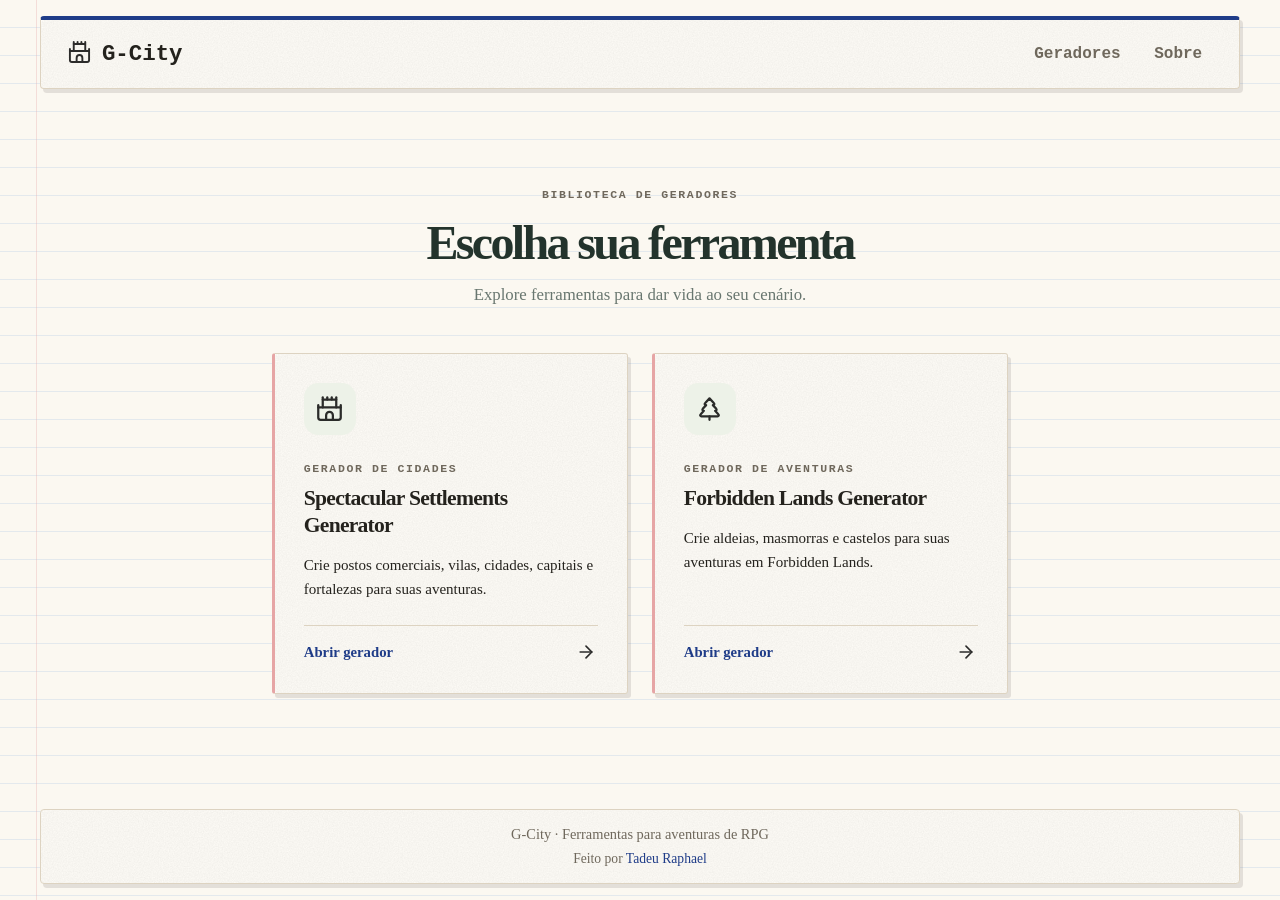
==== commit 93ab3184: "Patch: Update layout of the application" ====
--- a/index.html
+++ b/index.html
@@ -1,5 +1,5 @@
 <!DOCTYPE html>
-<html lang="pt-BR">
+<html lang="pt-BR" data-paper="cream">
 <head>
     <meta charset="UTF-8">
     <meta name="viewport" content="width=device-width, initial-scale=1.0">
@@ -7,11 +7,25 @@
     <meta name="description" content="G-City reúne ferramentas para criar mundos e assentamentos de RPG.">
     <title>G-City — Ferramentas para RPG</title>
     <link rel="stylesheet" href="css/landing.css">
+    <link rel="stylesheet" href="css/paper-ui.css">
 </head>
 
 <body>
     <div class="site-shell" id="top">
-        <div id="site-header"></div>
+        <div id="site-header">
+            <header class="site-header">
+                <div class="header-inner">
+                    <a class="site-brand" href="./" aria-label="G-City, início">
+                        <span aria-hidden="true">🏰</span>
+                        <span>G-City</span>
+                    </a>
+                    <nav class="site-navigation" aria-label="Navegação principal">
+                        <a href="#geradores">Geradores</a>
+                        <a href="#sobre">Sobre</a>
+                    </nav>
+                </div>
+            </header>
+        </div>
 
         <main class="site-main">
             <section class="generator-section" id="geradores" aria-labelledby="generator-heading">
@@ -38,8 +52,16 @@
             </section>
         </main>
 
-        <div id="site-footer"></div>
+        <div id="site-footer">
+            <footer class="site-footer" id="sobre">
+                <p class="footer-caption">G-City · Ferramentas para aventuras de RPG</p>
+                <p class="footer-credit">
+                    Feito por
+                    <a href="https://github.com/Tadeu-Raphael" target="_blank" rel="noopener noreferrer">Tadeu Raphael</a>
+                </p>
+            </footer>
+        </div>
     </div>
-    <script src="js/layout.js" defer></script>
+    <script src="js/ui-icons.js" defer></script>
 </body>
 </html>
--- a/css/paper-ui.css
+++ b/css/paper-ui.css
@@ -0,0 +1,576 @@
+:root,
+[data-paper="cream"] {
+    color-scheme: light;
+    --paper: #fbf8f1;
+    --paper-raised: #fffdf8;
+    --paper-sunk: #efe9dc;
+    --ink: #24221d;
+    --ink-muted: #6f685c;
+    --ink-faint: #a8a091;
+    --edge: #ddd3c1;
+    --rule: #c3d4e8;
+    --margin: #e6a5a5;
+    --pen: #1f3c88;
+    --pen-ink: #fbf8f1;
+    --danger: #b3261e;
+    --success: #365b46;
+    --grain-alpha: 0.06;
+    --grain: url("data:image/svg+xml;utf8,<svg xmlns='http://www.w3.org/2000/svg' width='180' height='180'><filter id='n'><feTurbulence type='fractalNoise' baseFrequency='.8' numOctaves='3' stitchTiles='stitch'/><feColorMatrix values='0 0 0 0 0 0 0 0 0 0 0 0 0 0 0 0 0 0 1 0'/></filter><rect width='100%' height='100%' filter='url(%23n)'/></svg>");
+}
+
+[data-paper="cream"] body {
+    min-height: 100vh;
+    color: var(--ink);
+    background:
+        linear-gradient(90deg, transparent 2.25rem, rgb(230 165 165 / 0.32) 2.25rem, rgb(230 165 165 / 0.32) calc(2.25rem + 1px), transparent calc(2.25rem + 1px)),
+        repeating-linear-gradient(transparent 0 calc(28px - 1px), rgb(195 212 232 / 0.42) calc(28px - 1px) 28px),
+        var(--paper);
+    font-family: Georgia, "Times New Roman", serif;
+}
+
+[data-paper="cream"] .ui-icon {
+    display: inline-block;
+    width: 1.05em;
+    height: 1.05em;
+    margin-inline: 0.12em;
+    object-fit: contain;
+    opacity: 0.82;
+    vertical-align: -0.16em;
+}
+
+[data-paper="cream"] .field-reroll .ui-icon {
+    width: 1.1em;
+    height: 1.1em;
+    margin: 0;
+}
+
+[data-paper="cream"] .gcity-home-button .ui-icon,
+[data-paper="cream"] .generation-button--primary .ui-icon {
+    filter: brightness(0) invert(1);
+    opacity: 1;
+}
+
+[data-paper="cream"] button,
+[data-paper="cream"] input,
+[data-paper="cream"] select,
+[data-paper="cream"] textarea {
+    font: inherit;
+}
+
+[data-paper="cream"] a {
+    color: var(--pen);
+}
+
+[data-paper="cream"] :focus-visible {
+    outline: 2px solid var(--pen);
+    outline-offset: 3px;
+}
+
+[data-paper="cream"] .site-header,
+[data-paper="cream"] .site-footer,
+[data-paper="cream"] .main-menu,
+[data-paper="cream"] .generator-card,
+[data-paper="cream"] .generation-panel,
+[data-paper="cream"] .generation-content.container,
+[data-paper="cream"] .generation-info,
+[data-paper="cream"] .content-container {
+    position: relative;
+    isolation: isolate;
+    border: 1px solid var(--edge) !important;
+    border-radius: 4px !important;
+    background-color: var(--paper-raised) !important;
+    box-shadow: 3px 4px 0 rgb(36 34 29 / 0.11) !important;
+}
+
+[data-paper="cream"] .site-header::before,
+[data-paper="cream"] .site-footer::before,
+[data-paper="cream"] .main-menu::before,
+[data-paper="cream"] .generator-card::before,
+[data-paper="cream"] .generation-panel::before,
+[data-paper="cream"] .generation-content.container::before,
+[data-paper="cream"] .generation-info::before,
+[data-paper="cream"] .content-container::before {
+    position: absolute;
+    z-index: -1;
+    inset: 0;
+    border-radius: inherit;
+    background-image: var(--grain);
+    opacity: var(--grain-alpha);
+    mix-blend-mode: multiply;
+    content: "";
+    pointer-events: none;
+}
+
+[data-paper="cream"] .site-header {
+    width: min(100% - 2rem, 1200px);
+    margin: 1rem auto 0;
+    padding: 1rem 1.5rem;
+    border-top: 4px solid var(--pen) !important;
+}
+
+[data-paper="cream"] .site-brand,
+[data-paper="cream"] .menu-title,
+[data-paper="cream"] .generation-heading h1,
+[data-paper="cream"] .generation-content h2,
+[data-paper="cream"] .generation-info h2 {
+    color: var(--ink);
+}
+
+[data-paper="cream"] .index-page {
+    grid-template-columns: minmax(0, 1fr);
+}
+
+[data-paper="cream"] .index-page > *,
+[data-paper="cream"] .index-main,
+[data-paper="cream"] .main-menu,
+[data-paper="cream"] .site-navigation {
+    min-width: 0;
+}
+
+[data-paper="cream"] .site-brand,
+[data-paper="cream"] .site-navigation,
+[data-paper="cream"] .card-category,
+[data-paper="cream"] .eyebrow,
+[data-paper="cream"] .generation-button,
+[data-paper="cream"] .generation-info table {
+    font-family: "Courier New", monospace;
+}
+
+[data-paper="cream"] .site-navigation a {
+    border-radius: 2px;
+    color: var(--ink-muted);
+    text-decoration: none;
+}
+
+[data-paper="cream"] .site-navigation a:hover,
+[data-paper="cream"] .site-navigation a:focus-visible,
+[data-paper="cream"] .site-navigation a[aria-current="page"] {
+    background: var(--paper-sunk);
+    color: var(--ink);
+}
+
+[data-paper="cream"] .site-navigation a.gcity-home-button,
+[data-paper="cream"] .gcity-home-button {
+    border: 1px solid var(--pen);
+    border-radius: 2px;
+    background: var(--pen);
+    color: var(--pen-ink);
+}
+
+[data-paper="cream"] .site-navigation a.gcity-home-button:hover,
+[data-paper="cream"] .gcity-home-button:hover {
+    background: #172f69;
+    color: var(--pen-ink);
+}
+
+[data-paper="cream"] .site-footer {
+    width: min(100% - 2rem, 1200px);
+    margin: 1rem auto;
+    color: var(--ink-muted);
+}
+
+[data-paper="cream"] .site-footer a {
+    color: var(--pen);
+}
+
+[data-paper="cream"] .generator-card,
+[data-paper="cream"] .main-menu .city-card,
+[data-paper="cream"] .generation-content p,
+[data-paper="cream"] .extra-result {
+    border: 1px solid var(--edge) !important;
+    border-left: 3px solid var(--margin) !important;
+    border-radius: 3px !important;
+    background-color: var(--paper-raised) !important;
+    color: var(--ink);
+    box-shadow: 1px 2px 0 rgb(36 34 29 / 0.08);
+}
+
+[data-paper="cream"] .generator-card:hover,
+[data-paper="cream"] .generator-card:focus-visible,
+[data-paper="cream"] .main-menu .city-card:hover,
+[data-paper="cream"] .main-menu .city-card:focus-visible {
+    border-color: var(--pen) !important;
+    box-shadow: 2px 4px 0 rgb(31 60 136 / 0.16);
+}
+
+[data-paper="cream"] .generator-card h2,
+[data-paper="cream"] .generator-card p,
+[data-paper="cream"] .city-title,
+[data-paper="cream"] .city-description,
+[data-paper="cream"] .menu-description,
+[data-paper="cream"] .generation-content h3,
+[data-paper="cream"] .generation-info h3,
+[data-paper="cream"] .generation-content p,
+[data-paper="cream"] .field-result {
+    color: var(--ink);
+}
+
+[data-paper="cream"] .card-category,
+[data-paper="cream"] .eyebrow {
+    color: var(--ink-muted);
+}
+
+[data-paper="cream"] .card-action {
+    border-color: var(--edge);
+    color: var(--pen);
+}
+
+[data-paper="cream"] .generation-page,
+[data-paper="cream"] .index-page,
+[data-paper="cream"] .towns-page,
+[data-paper="cream"] .trading-page,
+[data-paper="cream"] .villages-page,
+[data-paper="cream"] .generic-page {
+    min-height: 100vh;
+    color: var(--ink);
+    font-family: Georgia, "Times New Roman", serif;
+}
+
+[data-paper="cream"] .generation-content.container,
+[data-paper="cream"] .generation-info,
+[data-paper="cream"] .generation-panel {
+    padding: clamp(1.25rem, 4vw, 2.5rem);
+}
+
+[data-paper="cream"] .generation-content h2,
+[data-paper="cream"] .generation-info h2,
+[data-paper="cream"] .generation-content .h4 {
+    border-color: var(--edge) !important;
+    color: var(--ink) !important;
+    font-family: Georgia, "Times New Roman", serif;
+}
+
+[data-paper="cream"] .generation-content h3,
+[data-paper="cream"] .generation-info h3 {
+    color: var(--ink-muted);
+}
+
+[data-paper="cream"] .generation-content p {
+    background-image: repeating-linear-gradient(transparent 0 27px, rgb(195 212 232 / 0.3) 27px 28px);
+    line-height: 1.7;
+}
+
+[data-paper="cream"] .generation-panel .generation-content {
+    grid-template-columns: repeat(2, minmax(0, 1fr));
+    gap: 1rem;
+}
+
+[data-paper="cream"] .generation-content .generation-fields {
+    display: grid;
+    width: 100%;
+    max-width: 900px;
+    flex: 0 0 100%;
+    grid-template-columns: minmax(0, 1fr);
+    margin: 0 auto;
+    gap: 1rem;
+}
+
+[data-paper="cream"] .generation-panel .generation-content > h2 {
+    margin: 1.5rem 0 0.25rem;
+    padding: 0.7rem 0.9rem;
+    border: 0 !important;
+    border-left: 3px solid var(--pen) !important;
+    background: var(--paper-sunk);
+    font-size: 1.05rem;
+    text-align: left;
+}
+
+[data-paper="cream"] .generation-fields > h2 {
+    grid-column: 1 / -1;
+    margin: 1.5rem 0 0.25rem;
+    padding: 0.7rem 0.9rem;
+    border: 0 !important;
+    border-left: 3px solid var(--pen) !important;
+    background: var(--paper-sunk);
+    font-size: 1.05rem;
+    text-align: left;
+}
+
+[data-paper="cream"] .generation-panel .generated-field,
+[data-paper="cream"] .generation-fields .generated-field {
+    display: flex;
+    width: 100%;
+    min-height: 100%;
+    flex-direction: column;
+    padding: 1.1rem 1.2rem;
+    border: 1px solid var(--edge);
+    border-top: 3px solid var(--rule);
+    border-radius: 4px;
+    background: var(--paper-raised);
+    box-shadow: 1px 2px 0 rgb(36 34 29 / 0.08);
+    text-align: left;
+    transition: border-color 160ms ease, box-shadow 160ms ease, transform 160ms ease;
+}
+
+[data-paper="cream"] .generation-panel .generated-field:hover,
+[data-paper="cream"] .generation-fields .generated-field:hover {
+    transform: translateY(-2px);
+    border-color: var(--pen);
+    box-shadow: 2px 4px 0 rgb(31 60 136 / 0.12);
+}
+
+[data-paper="cream"] .generation-panel .generated-field h3,
+[data-paper="cream"] .generation-fields .generated-field h3 {
+    justify-content: space-between;
+    margin-bottom: 0.75rem;
+    color: var(--ink-muted);
+    font-family: "Courier New", monospace;
+    font-size: 0.8rem;
+    font-weight: 700;
+    letter-spacing: 0.04em;
+    line-height: 1.4;
+    text-align: left;
+    text-transform: uppercase;
+}
+
+[data-paper="cream"] .generation-panel .generated-field .field-result,
+[data-paper="cream"] .generation-fields .generated-field p {
+    margin: 0;
+    padding: 0;
+    border: 0 !important;
+    border-radius: 0 !important;
+    background: transparent !important;
+    color: var(--ink);
+    font-size: 1rem;
+    line-height: 1.65;
+    text-align: left;
+    box-shadow: none !important;
+}
+
+[data-paper="cream"] .generation-panel .generated-field .field-reroll,
+[data-paper="cream"] .generation-fields .generated-field .field-reroll {
+    width: 1.8rem;
+    height: 1.8rem;
+    flex: 0 0 auto;
+    padding: 0;
+    border: 1px solid var(--edge);
+    border-radius: 50%;
+    background: var(--paper-sunk);
+    color: var(--pen);
+    font-size: 0.85rem;
+    letter-spacing: 0;
+}
+
+[data-paper="cream"] .generation-content > .generated-field .field-reroll {
+    width: 2rem;
+    height: 2rem;
+}
+
+[data-paper="cream"] .generation-content > .generated-field .field-reroll .ui-icon {
+    width: 1.2em;
+    height: 1.2em;
+}
+
+[data-paper="cream"] .generation-panel .generated-field .field-reroll:hover,
+[data-paper="cream"] .generation-panel .generated-field .field-reroll:focus-visible,
+[data-paper="cream"] .generation-fields .generated-field .field-reroll:hover,
+[data-paper="cream"] .generation-fields .generated-field .field-reroll:focus-visible {
+    border-color: var(--pen);
+    background: var(--pen);
+    color: var(--pen-ink);
+}
+
+[data-paper="cream"] .generation-info {
+    border-top-color: var(--edge);
+    color: var(--ink);
+}
+
+[data-paper="cream"] .generation-info table {
+    color: var(--ink);
+    --bs-table-color: var(--ink);
+    --bs-table-bg: transparent;
+    --bs-table-border-color: var(--edge);
+}
+
+[data-paper="cream"] .generation-info th {
+    background: var(--paper-sunk);
+}
+
+[data-paper="cream"] .generation-button,
+[data-paper="cream"] .btn,
+[data-paper="cream"] .dialog-confirm {
+    min-height: 2.5rem;
+    border: 1px solid var(--edge);
+    border-radius: 3px;
+    background: var(--paper-raised);
+    color: var(--ink);
+    box-shadow: 1px 2px 0 rgb(36 34 29 / 0.12);
+    cursor: pointer;
+    text-decoration: none;
+    transition: transform 160ms ease, box-shadow 160ms ease, background-color 160ms ease;
+}
+
+[data-paper="cream"] .generation-button:hover,
+[data-paper="cream"] .btn:hover,
+[data-paper="cream"] .dialog-confirm:hover {
+    transform: translateY(-1px);
+    box-shadow: 2px 3px 0 rgb(36 34 29 / 0.16);
+}
+
+[data-paper="cream"] .generation-button--primary,
+[data-paper="cream"] .btn-primary,
+[data-paper="cream"] .dialog-confirm {
+    border-color: var(--pen);
+    background: var(--pen);
+    color: var(--pen-ink);
+}
+
+[data-paper="cream"] .generation-button--success,
+[data-paper="cream"] .btn-success {
+    border-color: var(--success);
+    background: var(--success);
+    color: #fffdf8;
+}
+
+[data-paper="cream"] .generation-button--back,
+[data-paper="cream"] .btn-outline-secondary {
+    border-color: var(--edge);
+    background: var(--paper-sunk);
+    color: var(--ink);
+}
+
+[data-paper="cream"] .field-reroll,
+[data-paper="cream"] .flag-button {
+    border-color: var(--edge);
+    border-radius: 3px;
+    background: var(--paper-raised);
+    color: var(--pen);
+}
+
+[data-paper="cream"] .field-reroll:hover,
+[data-paper="cream"] .flag-button:hover,
+[data-paper="cream"] .flag-button[aria-pressed="true"] {
+    border-color: var(--pen);
+    background: var(--paper-sunk);
+}
+
+[data-paper="cream"] .roll-help {
+    border: 1px solid var(--edge);
+    border-radius: 4px;
+    background: var(--paper-raised);
+    color: var(--ink);
+}
+
+[data-paper="cream"] .roll-help::backdrop {
+    background: rgb(36 34 29 / 0.5);
+}
+
+[data-paper="cream"] .roll-help h2,
+[data-paper="cream"] .roll-help p,
+[data-paper="cream"] .dialog-close {
+    color: var(--ink);
+}
+
+[data-paper="cream"] .extra-badge,
+[data-paper="cream"] .extra-chip {
+    border-color: var(--pen);
+    background: var(--pen);
+    color: var(--pen-ink);
+}
+
+[data-paper="cream"] .extra-button,
+[data-paper="cream"] .extra-result {
+    border-color: var(--pen);
+    color: var(--pen);
+}
+
+[data-paper="cream"] .extra-button:hover {
+    background: var(--pen);
+    color: var(--pen-ink);
+}
+
+[data-paper="cream"] .extra-term {
+    border-color: var(--pen);
+    color: var(--pen);
+}
+
+[data-paper="cream"] .dropdown-menu,
+[data-paper="cream"] .modal-content {
+    border: 1px solid var(--edge);
+    border-radius: 3px;
+    background-color: var(--paper-raised);
+    color: var(--ink);
+}
+
+[data-paper="cream"] input:not([type="checkbox"]):not([type="radio"]),
+[data-paper="cream"] select,
+[data-paper="cream"] textarea {
+    border: 1px solid var(--edge);
+    border-radius: 2px;
+    background-color: var(--paper-raised);
+    color: var(--ink);
+}
+
+@media (max-width: 700px) {
+    [data-paper="cream"] .site-header {
+        padding: 1rem;
+    }
+
+    [data-paper="cream"] .site-header .container-fluid,
+    [data-paper="cream"] .site-navigation {
+        width: 100%;
+        max-width: 100%;
+    }
+
+    [data-paper="cream"] .site-header .container-fluid {
+        align-items: center;
+    }
+
+    [data-paper="cream"] .site-brand {
+        max-width: 100%;
+        flex-wrap: wrap;
+        justify-content: center;
+        font-size: 1.15rem;
+        text-align: center;
+        white-space: normal;
+    }
+
+    [data-paper="cream"] .site-navigation {
+        justify-content: center;
+        gap: 0.2rem;
+    }
+
+    [data-paper="cream"] .site-navigation > * {
+        min-width: 0;
+    }
+
+    [data-paper="cream"] .site-navigation a {
+        padding: 0.4rem 0.5rem;
+        font-size: 0.85rem;
+        text-align: center;
+        white-space: normal;
+    }
+
+    [data-paper="cream"] .generation-content.container,
+    [data-paper="cream"] .generation-info,
+    [data-paper="cream"] .generation-panel {
+        padding: 1.25rem 1rem;
+    }
+
+    [data-paper="cream"] .generation-panel .generation-content {
+        grid-template-columns: minmax(0, 1fr);
+    }
+
+    [data-paper="cream"] .generation-content .generation-fields {
+        grid-template-columns: minmax(0, 1fr);
+    }
+
+    [data-paper="cream"] .generation-panel .generated-field {
+        min-height: 0;
+        padding: 1rem;
+    }
+
+    [data-paper="cream"] .generation-fields .generated-field {
+        min-height: 0;
+        padding: 1rem;
+    }
+}
+
+@media (prefers-reduced-motion: reduce) {
+    [data-paper="cream"] *,
+    [data-paper="cream"] *::before,
+    [data-paper="cream"] *::after {
+        scroll-behavior: auto !important;
+        transition-duration: 0.01ms !important;
+    }
+}
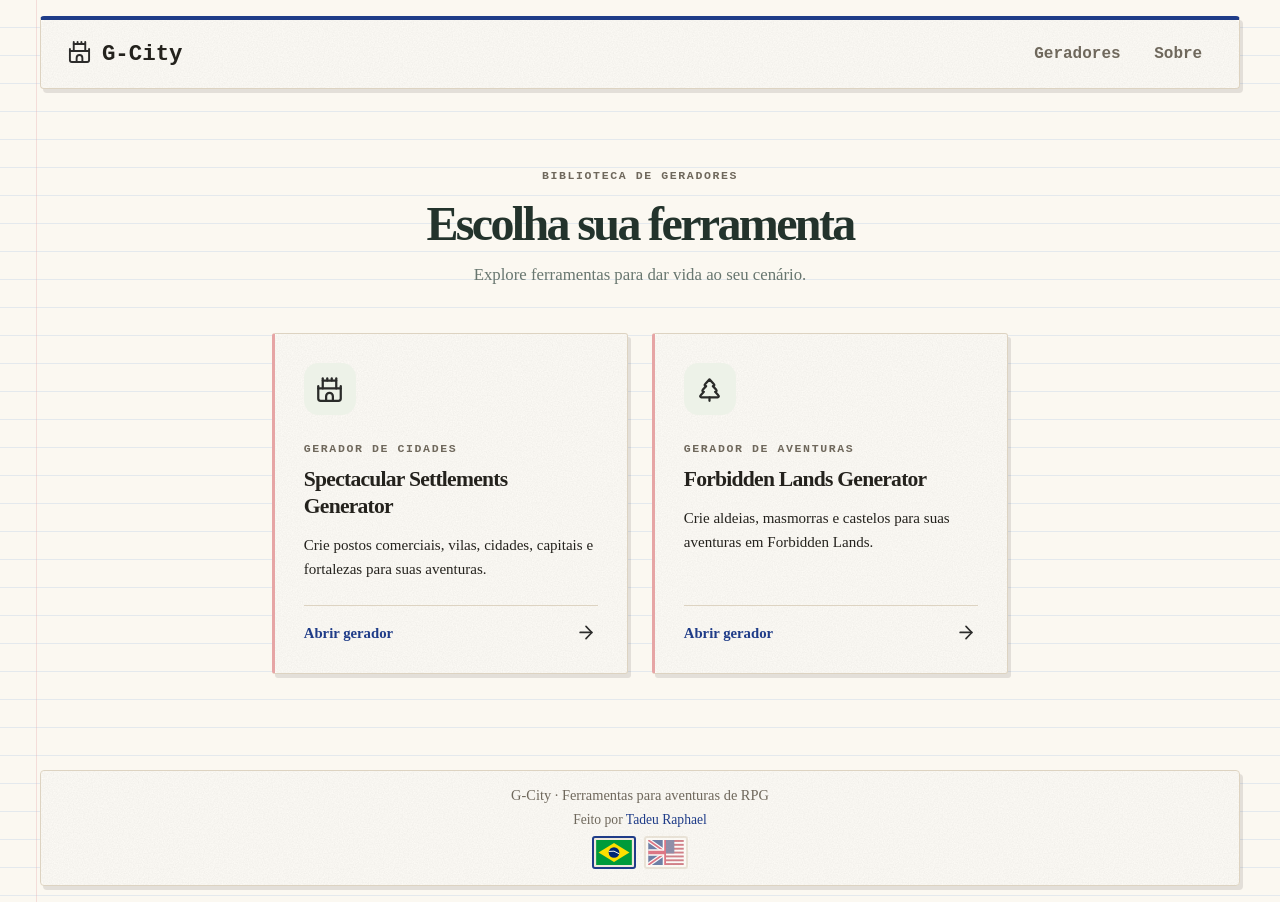
==== commit ff1b9bf2: "Hotfix: Added language control" ====
--- a/index.html
+++ b/index.html
@@ -4,8 +4,12 @@
     <meta charset="UTF-8">
     <meta name="viewport" content="width=device-width, initial-scale=1.0">
     <meta name="theme-color" content="#17251f">
-    <meta name="description" content="G-City reúne ferramentas para criar mundos e assentamentos de RPG.">
-    <title>G-City — Ferramentas para RPG</title>
+    <meta
+        name="description"
+        content="G-City reúne ferramentas para criar mundos e assentamentos de RPG."
+        data-i18n-content="metaDescription"
+    >
+    <title data-i18n="pageTitle">G-City — Ferramentas para RPG</title>
     <link rel="stylesheet" href="css/landing.css">
     <link rel="stylesheet" href="css/paper-ui.css">
 </head>
@@ -15,13 +19,13 @@
         <div id="site-header">
             <header class="site-header">
                 <div class="header-inner">
-                    <a class="site-brand" href="./" aria-label="G-City, início">
+                    <a class="site-brand" href="./" aria-label="G-City, início" data-i18n-aria-label="brandAria">
                         <span aria-hidden="true">🏰</span>
                         <span>G-City</span>
                     </a>
-                    <nav class="site-navigation" aria-label="Navegação principal">
-                        <a href="#geradores">Geradores</a>
-                        <a href="#sobre">Sobre</a>
+                    <nav class="site-navigation" aria-label="Navegação principal" data-i18n-aria-label="mainNavigation">
+                        <a href="#geradores" data-i18n="generatorsNav">Geradores</a>
+                        <a href="#sobre" data-i18n="aboutNav">Sobre</a>
                     </nav>
                 </div>
             </header>
@@ -29,24 +33,24 @@
 
         <main class="site-main">
             <section class="generator-section" id="geradores" aria-labelledby="generator-heading">
-                <p class="eyebrow">BIBLIOTECA DE GERADORES</p>
-                <h1 id="generator-heading">Escolha sua ferramenta</h1>
-                <p class="section-description">Explore ferramentas para dar vida ao seu cenário.</p>
+                <p class="eyebrow" data-i18n="library">BIBLIOTECA DE GERADORES</p>
+                <h1 id="generator-heading" data-i18n="heroTitle">Escolha sua ferramenta</h1>
+                <p class="section-description" data-i18n="heroDescription">Explore ferramentas para dar vida ao seu cenário.</p>
 
                 <div class="generator-grid">
-                    <a class="generator-card" href="generators/spectacular-settlements/index.html">
+                    <a class="generator-card" href="generators/spectacular-settlements/index.html" data-generator-link>
                         <span class="card-icon" aria-hidden="true">🏰</span>
-                        <span class="card-category">GERADOR DE CIDADES</span>
-                        <h2>Spectacular Settlements Generator</h2>
-                        <p>Crie postos comerciais, vilas, cidades, capitais e fortalezas para suas aventuras.</p>
-                        <span class="card-action">Abrir gerador <span aria-hidden="true">→</span></span>
+                        <span class="card-category" data-i18n="cityCategory">GERADOR DE CIDADES</span>
+                        <h2 data-i18n="spectacularName">Spectacular Settlements Generator</h2>
+                        <p data-i18n="spectacularDescription">Crie postos comerciais, vilas, cidades, capitais e fortalezas para suas aventuras.</p>
+                        <span class="card-action"><span data-i18n="openGenerator">Abrir gerador</span><span aria-hidden="true">→</span></span>
                     </a>
-                    <a class="generator-card" href="generators/forbidden-lands/index.html">
+                    <a class="generator-card" href="generators/forbidden-lands/index.html" data-generator-link>
                         <span class="card-icon" aria-hidden="true">🌲</span>
-                        <span class="card-category">GERADOR DE AVENTURAS</span>
-                        <h2>Forbidden Lands Generator</h2>
-                        <p>Crie aldeias, masmorras e castelos para suas aventuras em Forbidden Lands.</p>
-                        <span class="card-action">Abrir gerador <span aria-hidden="true">→</span></span>
+                        <span class="card-category" data-i18n="adventuresCategory">GERADOR DE AVENTURAS</span>
+                        <h2 data-i18n="forbiddenName">Forbidden Lands Generator</h2>
+                        <p data-i18n="forbiddenDescription">Crie aldeias, masmorras e castelos para suas aventuras em Forbidden Lands.</p>
+                        <span class="card-action"><span data-i18n="openGenerator">Abrir gerador</span><span aria-hidden="true">→</span></span>
                     </a>
                 </div>
             </section>
@@ -54,14 +58,68 @@
 
         <div id="site-footer">
             <footer class="site-footer" id="sobre">
-                <p class="footer-caption">G-City · Ferramentas para aventuras de RPG</p>
+                <p class="footer-caption" data-i18n="footerCaption">G-City · Ferramentas para aventuras de RPG</p>
                 <p class="footer-credit">
-                    Feito por
+                    <span data-i18n="footerCredit">Feito por</span>
                     <a href="https://github.com/Tadeu-Raphael" target="_blank" rel="noopener noreferrer">Tadeu Raphael</a>
                 </p>
+                <div class="language-switch" role="group" aria-label="Idioma" data-i18n-aria-label="languageSelector">
+                    <button
+                        class="flag-button"
+                        type="button"
+                        data-lang-switch="pt"
+                        aria-label="Mudar para português"
+                        aria-pressed="true"
+                        title="Mudar para português"
+                        data-i18n-aria-label="switchToPortuguese"
+                        data-i18n-title="switchToPortuguese"
+                    >
+                        <svg viewBox="0 0 60 42" width="36" height="25" role="img" aria-label="Brasil" data-i18n-aria-label="flagBrazil">
+                            <rect width="60" height="42" fill="#009b3a"/>
+                            <polygon points="30,5 56,21 30,37 4,21" fill="#fedf00"/>
+                            <circle cx="30" cy="21" r="9" fill="#002776"/>
+                            <path d="M21.5 19.2 Q30 16.5 38.5 23" stroke="#fff" stroke-width="1.6" fill="none"/>
+                        </svg>
+                    </button>
+                    <button
+                        class="flag-button"
+                        type="button"
+                        data-lang-switch="en"
+                        aria-label="Mudar para inglês"
+                        aria-pressed="false"
+                        title="Mudar para inglês"
+                        data-i18n-aria-label="switchToEnglish"
+                        data-i18n-title="switchToEnglish"
+                    >
+                        <svg viewBox="0 0 60 42" width="36" height="25" role="img" aria-label="UK / USA" data-i18n-aria-label="flagEnglish">
+                            <defs>
+                                <clipPath id="flag-left"><rect width="30" height="42"/></clipPath>
+                                <clipPath id="flag-right"><rect x="30" width="30" height="42"/></clipPath>
+                            </defs>
+                            <g clip-path="url(#flag-left)">
+                                <rect width="60" height="42" fill="#012169"/>
+                                <path d="M0 0L60 42M60 0L0 42" stroke="#fff" stroke-width="7"/>
+                                <path d="M0 0L60 42M60 0L0 42" stroke="#c8102e" stroke-width="3"/>
+                                <path d="M30 0V42M0 21H60" stroke="#fff" stroke-width="11"/>
+                                <path d="M30 0V42M0 21H60" stroke="#c8102e" stroke-width="6"/>
+                            </g>
+                            <g clip-path="url(#flag-right)">
+                                <rect x="30" width="30" height="42" fill="#fff"/>
+                                <g fill="#b22234">
+                                    <rect x="30" y="0" width="30" height="3.2"/><rect x="30" y="6.5" width="30" height="3.2"/>
+                                    <rect x="30" y="13" width="30" height="3.2"/><rect x="30" y="19.5" width="30" height="3.2"/>
+                                    <rect x="30" y="26" width="30" height="3.2"/><rect x="30" y="32.5" width="30" height="3.2"/>
+                                    <rect x="30" y="38.8" width="30" height="3.2"/>
+                                </g>
+                                <rect x="30" y="0" width="14" height="22.5" fill="#3c3b6e"/>
+                            </g>
+                        </svg>
+                    </button>
+                </div>
             </footer>
         </div>
     </div>
+    <script src="js/landing-language.js" defer></script>
     <script src="js/ui-icons.js" defer></script>
 </body>
 </html>
--- a/css/landing.css
+++ b/css/landing.css
@@ -205,12 +205,12 @@
     font-weight: 700;
 }
 
-.card-action span {
+.card-action > span[aria-hidden="true"] {
     font-size: 1.2rem;
     transition: transform 180ms ease;
 }
 
-.generator-card:hover .card-action span {
+.generator-card:hover .card-action > span[aria-hidden="true"] {
     transform: translateX(4px);
 }
 
@@ -234,6 +234,37 @@
     margin-bottom: 0.5rem !important;
 }
 
+.language-switch {
+    display: flex;
+    justify-content: center;
+    margin-top: 0.5rem;
+    gap: 0.5rem;
+}
+
+.flag-button {
+    padding: 2px;
+    border: 2px solid transparent;
+    border-radius: 6px;
+    background: none;
+    line-height: 0;
+    opacity: 0.55;
+    cursor: pointer;
+    transition: opacity 0.15s, border-color 0.15s;
+}
+
+.flag-button:hover,
+.flag-button[aria-pressed="true"] {
+    opacity: 1;
+}
+
+.flag-button[aria-pressed="true"] {
+    border-color: #6f42c1;
+}
+
+.flag-button svg {
+    display: block;
+}
+
 .footer-credit {
     font-size: 0.85rem;
 }
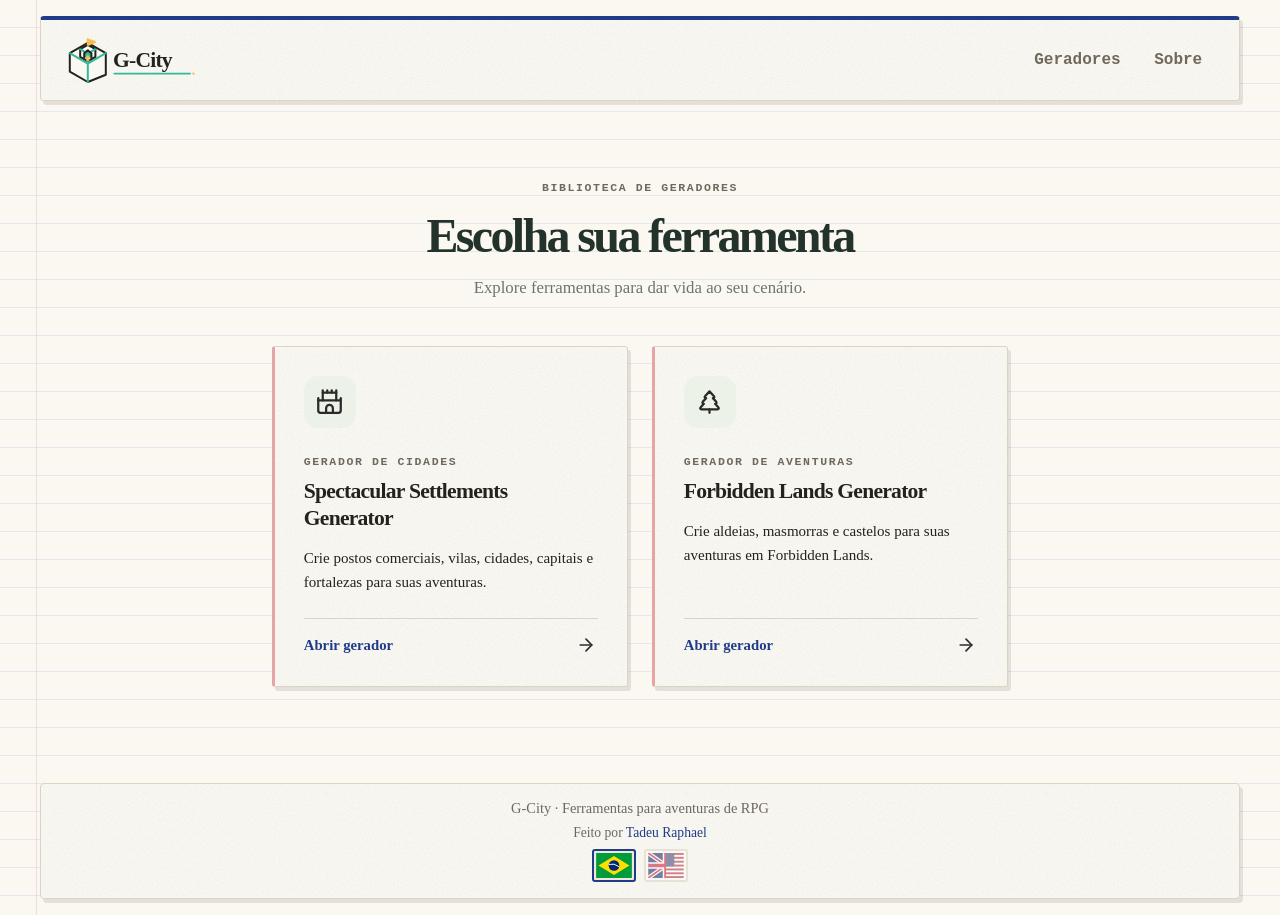
==== commit 2d156ba9: "Add G-City logo and favicon Co-authored-by: Copilot <223556219+Copilot@users.noreply.github.com>" ====
--- a/index.html
+++ b/index.html
@@ -3,13 +3,14 @@
 <head>
     <meta charset="UTF-8">
     <meta name="viewport" content="width=device-width, initial-scale=1.0">
-    <meta name="theme-color" content="#17251f">
+    <meta name="theme-color" content="#fbf8f1">
     <meta
         name="description"
         content="G-City reúne ferramentas para criar mundos e assentamentos de RPG."
         data-i18n-content="metaDescription"
     >
     <title data-i18n="pageTitle">G-City — Ferramentas para RPG</title>
+    <link rel="icon" type="image/svg+xml" href="assets/brand/g-city-mark.svg">
     <link rel="stylesheet" href="css/landing.css">
     <link rel="stylesheet" href="css/paper-ui.css">
 </head>
@@ -20,8 +21,7 @@
             <header class="site-header">
                 <div class="header-inner">
                     <a class="site-brand" href="./" aria-label="G-City, início" data-i18n-aria-label="brandAria">
-                        <span aria-hidden="true">🏰</span>
-                        <span>G-City</span>
+                        <img class="site-logo" src="assets/brand/g-city-logo.svg" alt="">
                     </a>
                     <nav class="site-navigation" aria-label="Navegação principal" data-i18n-aria-label="mainNavigation">
                         <a href="#geradores" data-i18n="generatorsNav">Geradores</a>
--- a/css/landing.css
+++ b/css/landing.css
@@ -51,11 +51,20 @@
 .site-brand {
     display: inline-flex;
     align-items: center;
-    gap: 0.5rem;
-    color: #1e3c72;
-    font-size: 1.4rem;
-    font-weight: 800;
+    flex: 0 0 auto;
     text-decoration: none;
+}
+
+.site-logo {
+    display: block;
+    width: 10.75rem;
+    height: auto;
+}
+
+.site-brand:focus-visible {
+    border-radius: 3px;
+    outline: 2px solid #426d50;
+    outline-offset: 4px;
 }
 
 .site-navigation {
@@ -290,6 +299,10 @@
         gap: 0.75rem;
     }
 
+    .site-logo {
+        width: 9.5rem;
+    }
+
     .site-navigation {
         gap: 0.25rem;
     }
